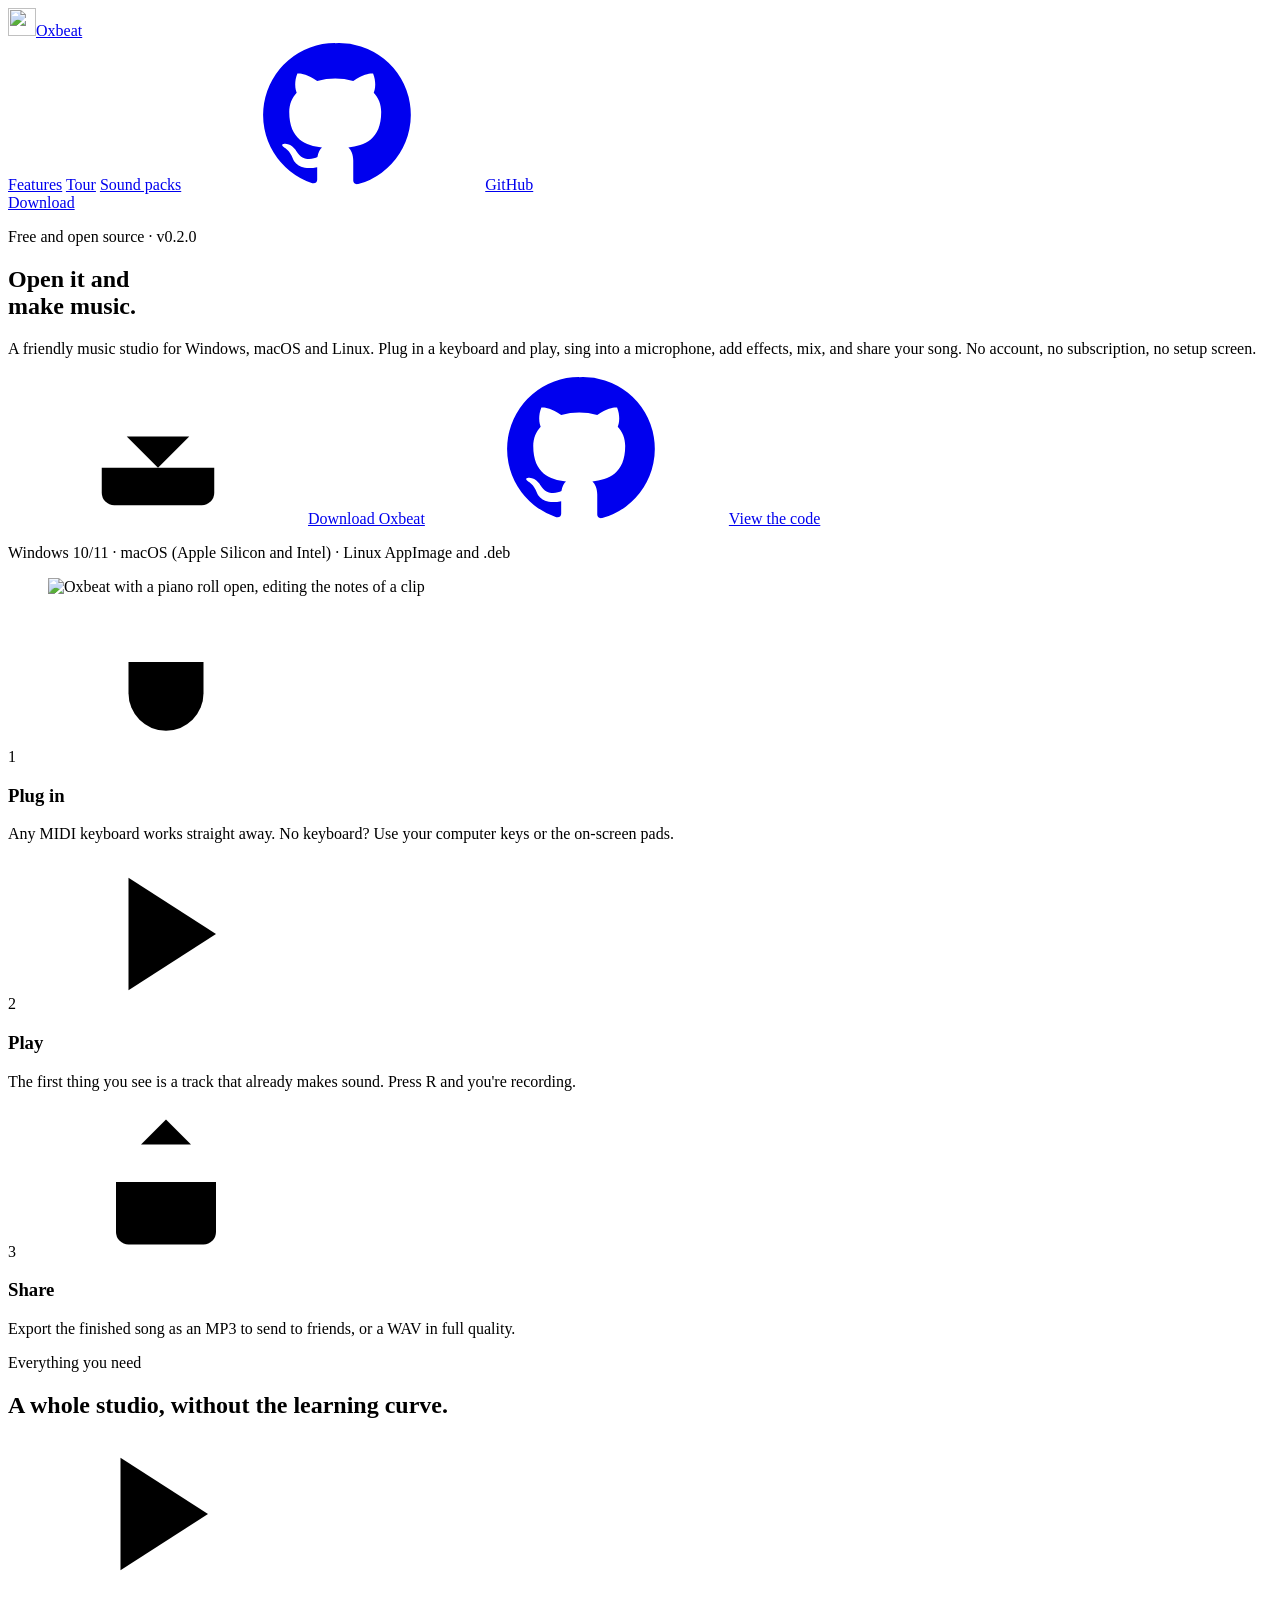
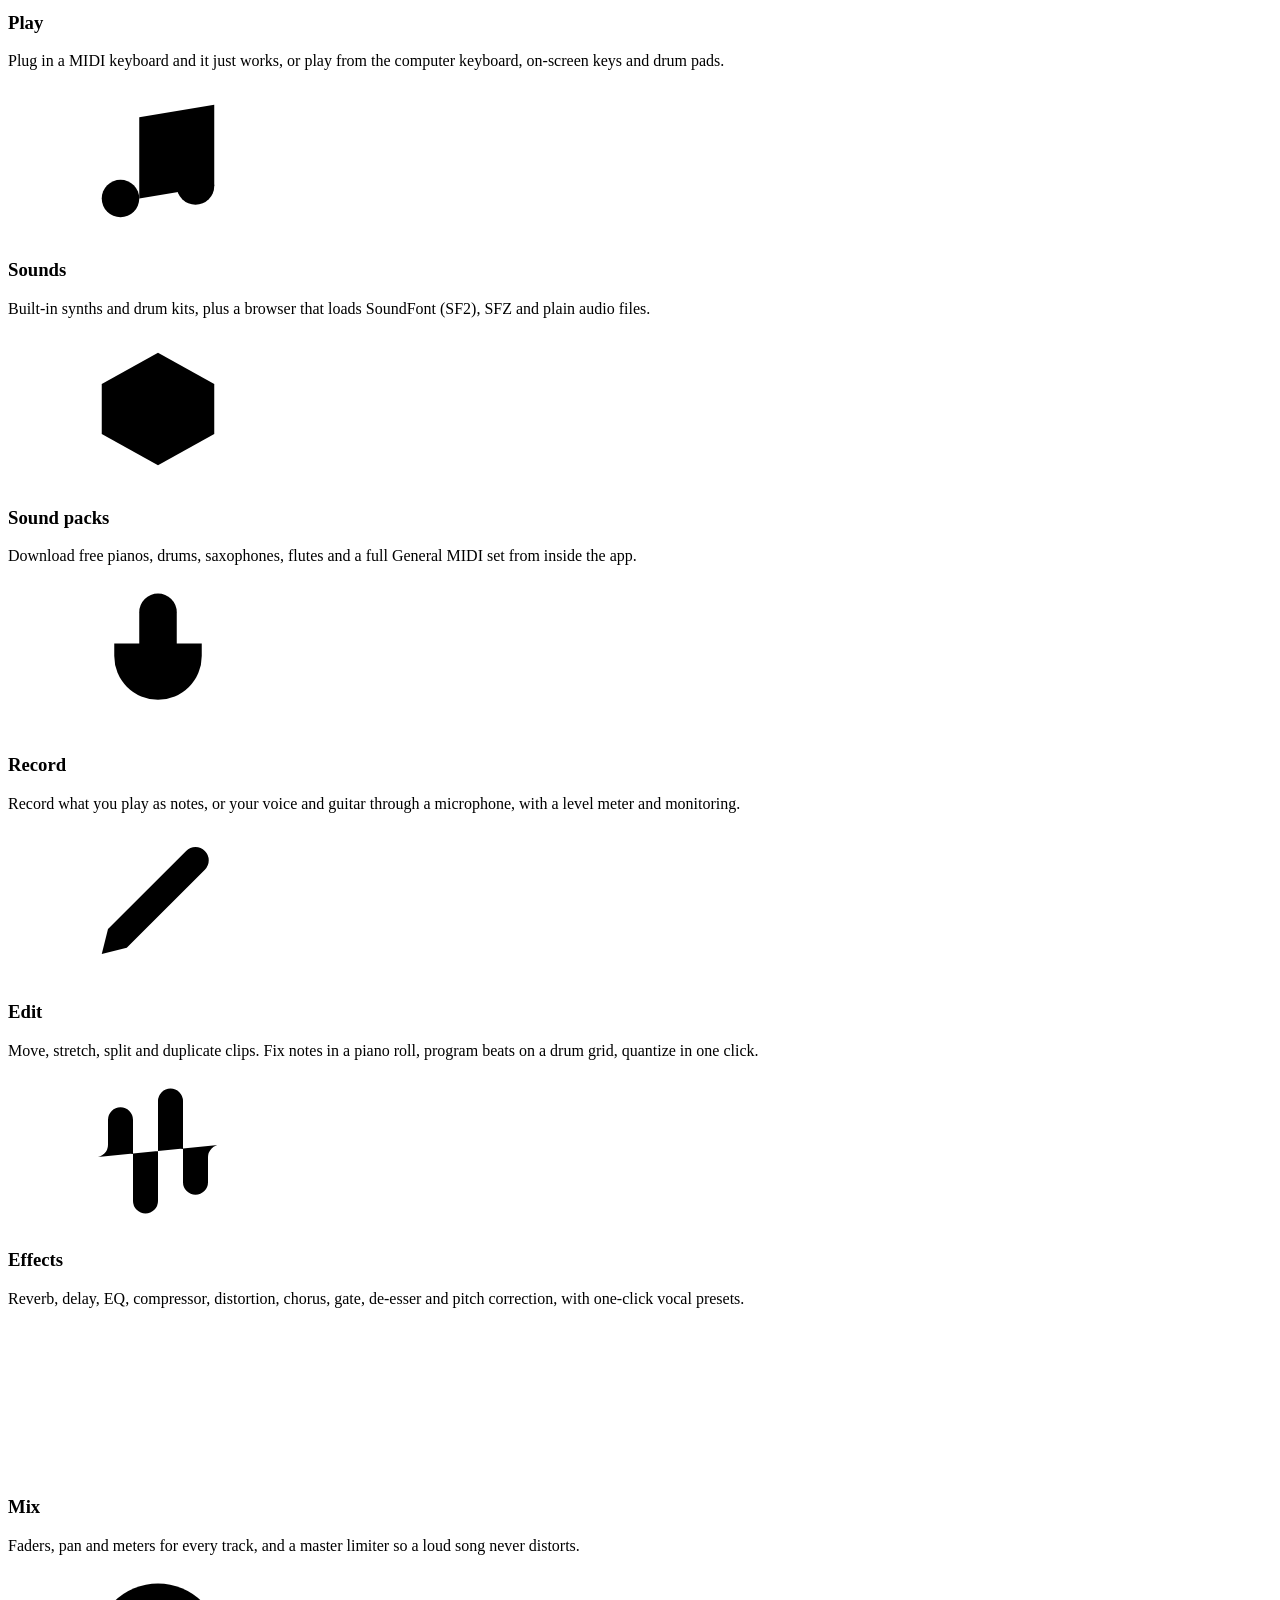
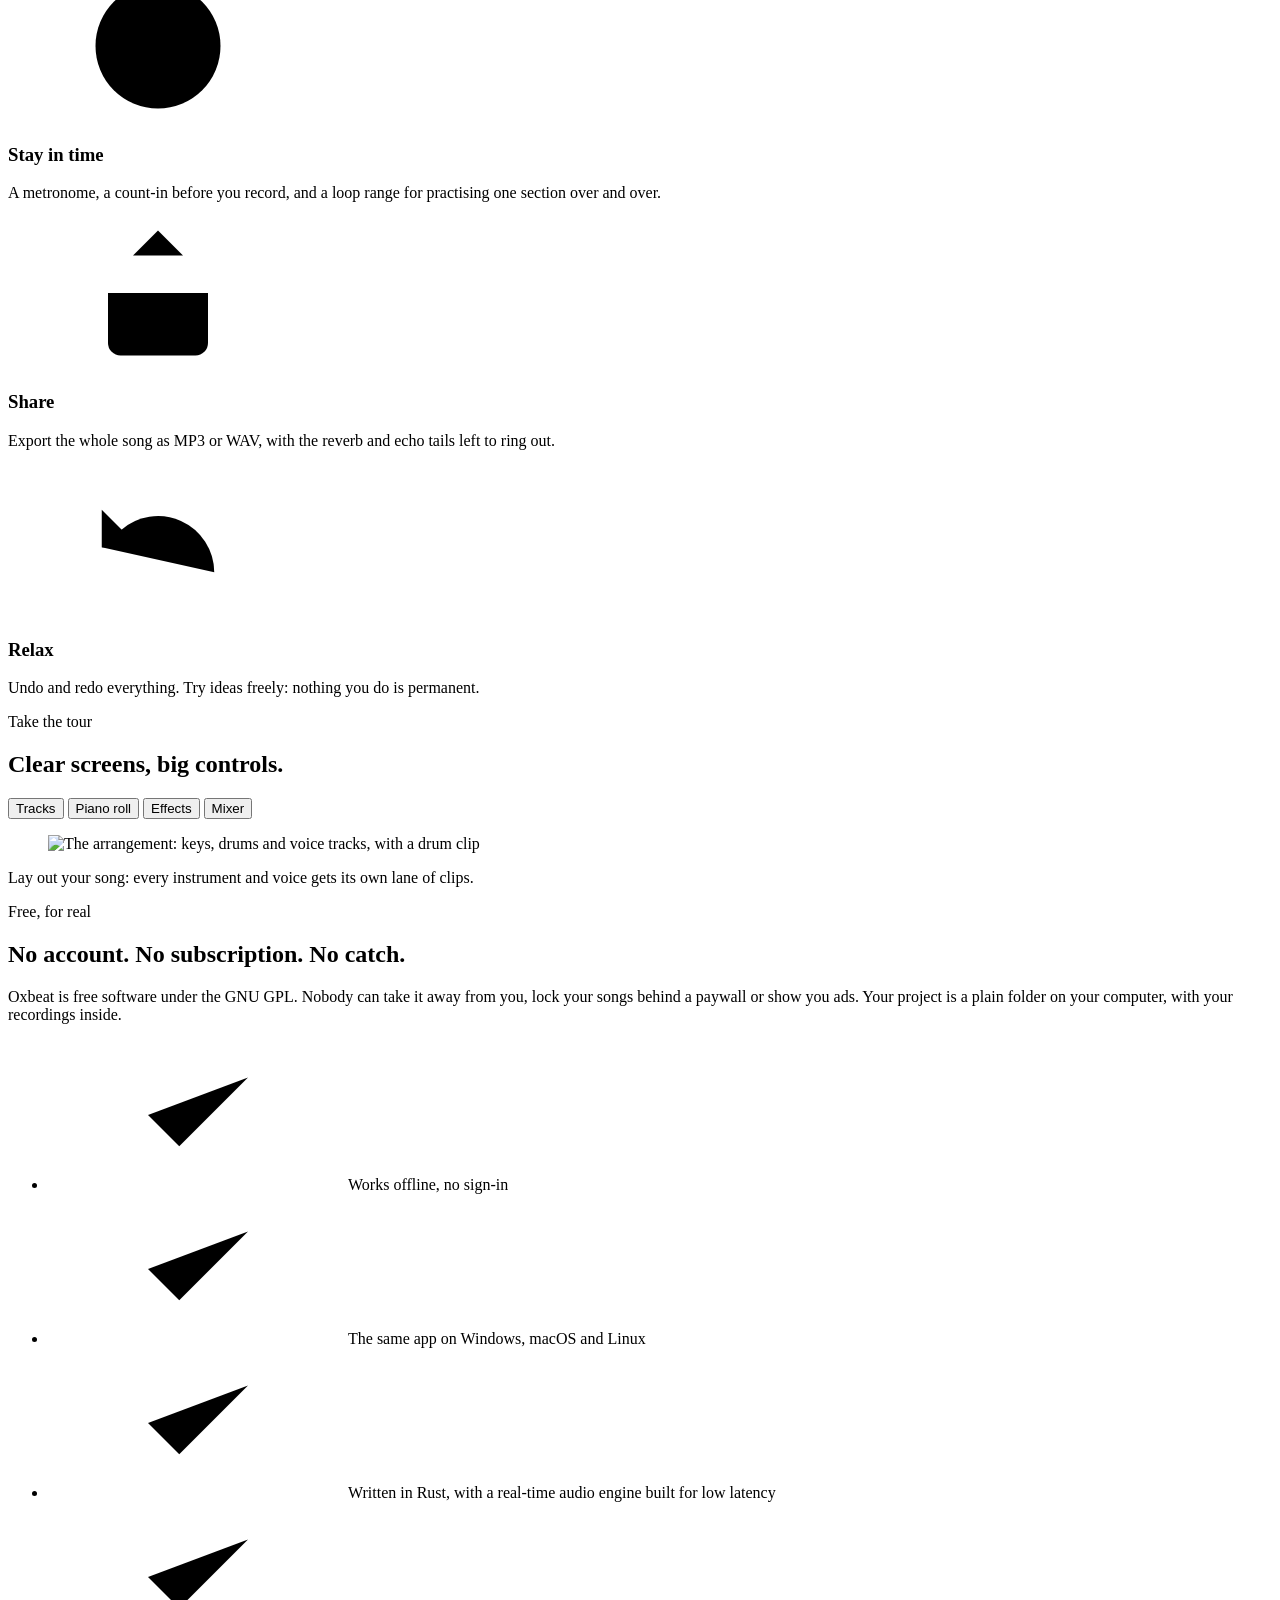
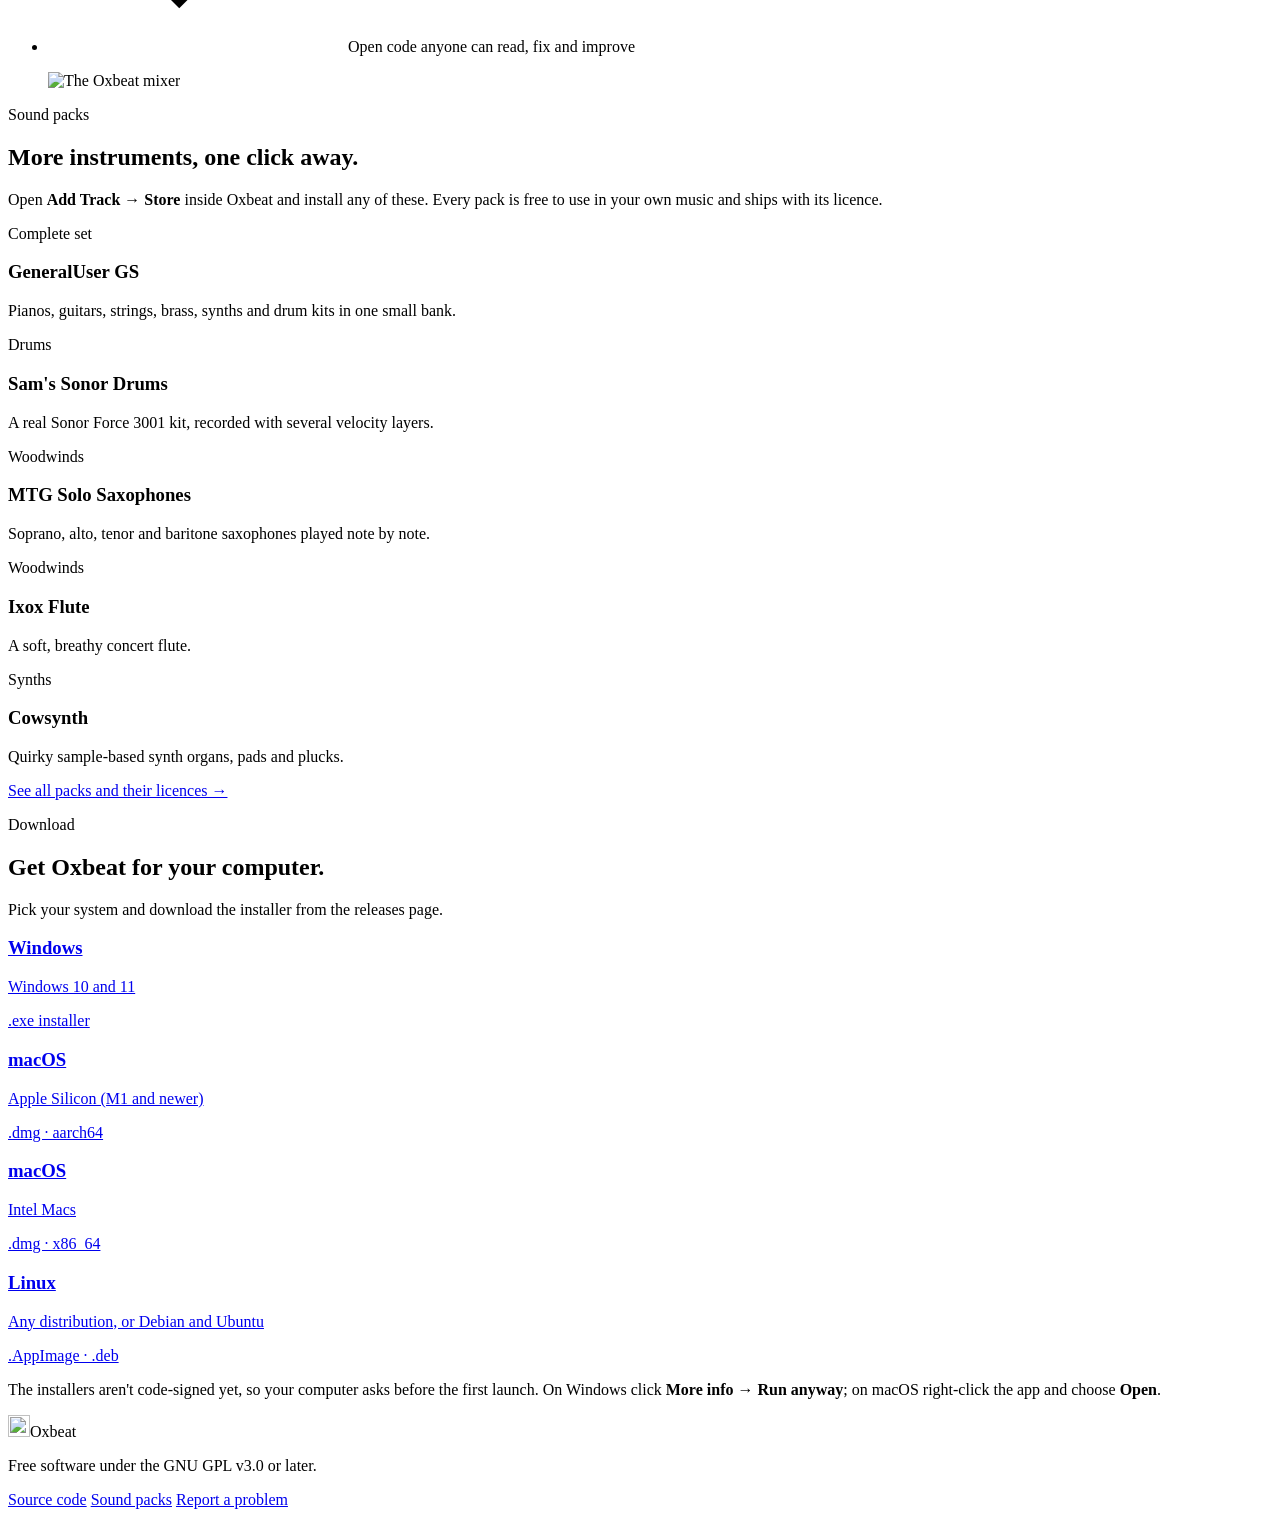
==== site/public/index.html @ 3b996d20 "feat: website for oxbeat.it A static site in site/ served by a Cloudflare Worker, with the features," ====
<!doctype html>
<html lang="en">
<head>
<meta charset="utf-8">
<meta name="viewport" content="width=device-width, initial-scale=1">
<title>Oxbeat — open it and make music</title>
<meta name="description" content="Oxbeat is a free, open-source music studio for Windows, macOS and Linux. Plug in a keyboard and play, record your voice, add effects, mix and export your song. No account, no subscription.">
<link rel="canonical" href="https://oxbeat.it/">
<link rel="icon" type="image/png" href="/img/icon.png">
<meta name="theme-color" content="#131417">
<meta property="og:type" content="website">
<meta property="og:url" content="https://oxbeat.it/">
<meta property="og:title" content="Oxbeat — open it and make music">
<meta property="og:description" content="A free, friendly music studio for Windows, macOS and Linux. No account, no subscription.">
<meta property="og:image" content="https://oxbeat.it/img/editor.png">
<meta name="twitter:card" content="summary_large_image">
<link rel="preload" href="/fonts/Inter-Regular.ttf" as="font" type="font/ttf" crossorigin>
<link rel="stylesheet" href="/style.css">
</head>
<body>

<svg width="0" height="0" style="position:absolute" aria-hidden="true">
  <defs>
    <symbol id="i-download" viewBox="0 0 24 24"><path d="M21 15v4a2 2 0 0 1-2 2H5a2 2 0 0 1-2-2v-4"/><path d="m7 10 5 5 5-5"/><path d="M12 15V3"/></symbol>
    <symbol id="i-play" viewBox="0 0 24 24"><path d="M6 3l14 9-14 9z"/></symbol>
    <symbol id="i-music" viewBox="0 0 24 24"><path d="M9 18V5l12-2v13"/><circle cx="6" cy="18" r="3"/><circle cx="18" cy="16" r="3"/></symbol>
    <symbol id="i-box" viewBox="0 0 24 24"><path d="M21 8 12 3 3 8l9 5 9-5z"/><path d="M3 8v8l9 5 9-5V8"/><path d="M12 13v8"/></symbol>
    <symbol id="i-mic" viewBox="0 0 24 24"><rect x="9" y="2" width="6" height="12" rx="3"/><path d="M19 10v2a7 7 0 0 1-14 0v-2"/><path d="M12 19v3"/></symbol>
    <symbol id="i-pen" viewBox="0 0 24 24"><path d="M12 20h9"/><path d="M16.5 3.5a2.12 2.12 0 0 1 3 3L7 19l-4 1 1-4z"/></symbol>
    <symbol id="i-wave" viewBox="0 0 24 24"><path d="M2 13a2 2 0 0 0 2-2V7a2 2 0 0 1 4 0v13a2 2 0 0 0 4 0V4a2 2 0 0 1 4 0v13a2 2 0 0 0 4 0v-4a2 2 0 0 1 2-2"/></symbol>
    <symbol id="i-sliders" viewBox="0 0 24 24"><path d="M4 21v-7M4 10V3M12 21v-9M12 8V3M20 21v-5M20 12V3M1 14h6M9 8h6M17 16h6"/></symbol>
    <symbol id="i-clock" viewBox="0 0 24 24"><circle cx="12" cy="12" r="10"/><path d="M12 6v6l4 2"/></symbol>
    <symbol id="i-share" viewBox="0 0 24 24"><path d="M4 12v8a2 2 0 0 0 2 2h12a2 2 0 0 0 2-2v-8"/><path d="m16 6-4-4-4 4"/><path d="M12 2v13"/></symbol>
    <symbol id="i-undo" viewBox="0 0 24 24"><path d="M3 7v6h6"/><path d="M21 17a9 9 0 0 0-15-6.7L3 13"/></symbol>
    <symbol id="i-plug" viewBox="0 0 24 24"><path d="M12 22v-5"/><path d="M9 8V2M15 8V2"/><path d="M18 8v5a6 6 0 0 1-12 0V8z"/></symbol>
    <symbol id="i-check" viewBox="0 0 24 24"><path d="M20 6 9 17l-5-5"/></symbol>
    <symbol id="i-github" viewBox="0 0 24 24"><path stroke="none" fill="currentColor" d="M12 .5a11.5 11.5 0 0 0-3.64 22.41c.58.1.79-.25.79-.56v-2c-3.2.7-3.88-1.37-3.88-1.37-.52-1.33-1.28-1.69-1.28-1.69-1.05-.71.08-.7.08-.7 1.15.08 1.76 1.19 1.76 1.19 1.03 1.76 2.7 1.25 3.36.96.1-.75.4-1.25.73-1.54-2.55-.29-5.24-1.28-5.24-5.68 0-1.26.45-2.28 1.19-3.09-.12-.29-.52-1.46.11-3.05 0 0 .97-.31 3.17 1.18a11 11 0 0 1 5.77 0c2.2-1.49 3.17-1.18 3.17-1.18.63 1.59.23 2.76.11 3.05.74.81 1.19 1.83 1.19 3.09 0 4.41-2.69 5.38-5.25 5.67.41.36.78 1.06.78 2.14v3.17c0 .31.21.67.8.56A11.5 11.5 0 0 0 12 .5z"/></symbol>
  </defs>
</svg>

<header class="nav">
  <div class="wrap nav-inner">
    <a class="brand" href="#top" aria-label="Oxbeat home"><img src="/img/icon.png" alt="" width="28" height="28"><span>Oxbeat</span></a>
    <nav class="nav-links" aria-label="Sections">
      <a href="#features">Features</a>
      <a href="#screens">Tour</a>
      <a href="#packs">Sound packs</a>
      <a href="https://github.com/matthias-peterlini/Oxbeat"><svg class="ic"><use href="#i-github"/></svg><span class="hide-sm">GitHub</span></a>
    </nav>
    <a class="btn btn-small" href="#download">Download</a>
  </div>
</header>

<main id="top">

  <section class="hero">
    <div class="wrap hero-inner">
      <p class="pill"><span class="dot"></span>Free and open source · v0.2.0</p>
      <h1>Open it and<br><span class="grad">make music.</span></h1>
      <p class="lead">A friendly music studio for Windows, macOS and Linux. Plug in a keyboard and play, sing into a microphone, add effects, mix, and share your song. No account, no subscription, no setup screen.</p>
      <div class="cta">
        <a class="btn" id="hero-download" href="#download"><svg class="ic"><use href="#i-download"/></svg><span>Download Oxbeat</span></a>
        <a class="btn btn-ghost" href="https://github.com/matthias-peterlini/Oxbeat"><svg class="ic"><use href="#i-github"/></svg>View the code</a>
      </div>
      <p class="fine">Windows 10/11 · macOS (Apple Silicon and Intel) · Linux AppImage and .deb</p>
    </div>
    <div class="wrap hero-shot">
      <div class="eq" aria-hidden="true"></div>
      <figure class="window shot-hero">
        <div class="window-bar"><i></i><i></i><i></i></div>
        <img src="/img/editor.png" width="1200" height="760" alt="Oxbeat with a piano roll open, editing the notes of a clip">
      </figure>
    </div>
  </section>

  <section class="steps wrap" aria-label="How it works">
    <div class="step"><span class="step-n">1</span><svg class="ic"><use href="#i-plug"/></svg><div><h3>Plug in</h3><p>Any MIDI keyboard works straight away. No keyboard? Use your computer keys or the on-screen pads.</p></div></div>
    <div class="step"><span class="step-n">2</span><svg class="ic"><use href="#i-play"/></svg><div><h3>Play</h3><p>The first thing you see is a track that already makes sound. Press R and you're recording.</p></div></div>
    <div class="step"><span class="step-n">3</span><svg class="ic"><use href="#i-share"/></svg><div><h3>Share</h3><p>Export the finished song as an MP3 to send to friends, or a WAV in full quality.</p></div></div>
  </section>

  <section id="features" class="section wrap">
    <div class="section-head">
      <p class="kicker">Everything you need</p>
      <h2>A whole studio, without the learning curve.</h2>
    </div>
    <div class="grid">
      <article class="card" style="--c:#5b8cff"><svg class="ic"><use href="#i-play"/></svg><h3>Play</h3><p>Plug in a MIDI keyboard and it just works, or play from the computer keyboard, on-screen keys and drum pads.</p></article>
      <article class="card" style="--c:#34c38f"><svg class="ic"><use href="#i-music"/></svg><h3>Sounds</h3><p>Built-in synths and drum kits, plus a browser that loads SoundFont (SF2), SFZ and plain audio files.</p></article>
      <article class="card" style="--c:#f59e0b"><svg class="ic"><use href="#i-box"/></svg><h3>Sound packs</h3><p>Download free pianos, drums, saxophones, flutes and a full General MIDI set from inside the app.</p></article>
      <article class="card" style="--c:#ef4444"><svg class="ic"><use href="#i-mic"/></svg><h3>Record</h3><p>Record what you play as notes, or your voice and guitar through a microphone, with a level meter and monitoring.</p></article>
      <article class="card" style="--c:#a78bfa"><svg class="ic"><use href="#i-pen"/></svg><h3>Edit</h3><p>Move, stretch, split and duplicate clips. Fix notes in a piano roll, program beats on a drum grid, quantize in one click.</p></article>
      <article class="card" style="--c:#f472b6"><svg class="ic"><use href="#i-wave"/></svg><h3>Effects</h3><p>Reverb, delay, EQ, compressor, distortion, chorus, gate, de-esser and pitch correction, with one-click vocal presets.</p></article>
      <article class="card" style="--c:#22d3ee"><svg class="ic"><use href="#i-sliders"/></svg><h3>Mix</h3><p>Faders, pan and meters for every track, and a master limiter so a loud song never distorts.</p></article>
      <article class="card" style="--c:#5b8cff"><svg class="ic"><use href="#i-clock"/></svg><h3>Stay in time</h3><p>A metronome, a count-in before you record, and a loop range for practising one section over and over.</p></article>
      <article class="card" style="--c:#34c38f"><svg class="ic"><use href="#i-share"/></svg><h3>Share</h3><p>Export the whole song as MP3 or WAV, with the reverb and echo tails left to ring out.</p></article>
      <article class="card" style="--c:#f59e0b"><svg class="ic"><use href="#i-undo"/></svg><h3>Relax</h3><p>Undo and redo everything. Try ideas freely: nothing you do is permanent.</p></article>
    </div>
  </section>

  <section id="screens" class="section wrap">
    <div class="section-head">
      <p class="kicker">Take the tour</p>
      <h2>Clear screens, big controls.</h2>
    </div>
    <div class="tabs" role="tablist" aria-label="Screens">
      <button role="tab" aria-selected="true" aria-controls="shot" data-img="beats" data-alt="The arrangement: keys, drums and voice tracks, with a drum clip">Tracks</button>
      <button role="tab" aria-selected="false" aria-controls="shot" data-img="editor" data-alt="The piano roll, with notes drawn on a grid">Piano roll</button>
      <button role="tab" aria-selected="false" aria-controls="shot" data-img="effects" data-alt="A chain of effects with large knobs">Effects</button>
      <button role="tab" aria-selected="false" aria-controls="shot" data-img="mixer" data-alt="The mixer with a fader and meter for every track">Mixer</button>
    </div>
    <figure class="window" id="shot" role="tabpanel">
      <div class="window-bar"><i></i><i></i><i></i></div>
      <img id="shot-img" src="/img/beats.png" width="1200" height="760" alt="The arrangement: keys, drums and voice tracks, with a drum clip" loading="lazy">
    </figure>
    <p class="caption" id="shot-caption">Lay out your song: every instrument and voice gets its own lane of clips.</p>
  </section>

  <section class="section wrap free">
    <div class="free-text">
      <p class="kicker">Free, for real</p>
      <h2>No account. No subscription. No catch.</h2>
      <p>Oxbeat is free software under the GNU GPL. Nobody can take it away from you, lock your songs behind a paywall or show you ads. Your project is a plain folder on your computer, with your recordings inside.</p>
      <ul class="checks">
        <li><svg class="ic"><use href="#i-check"/></svg>Works offline, no sign-in</li>
        <li><svg class="ic"><use href="#i-check"/></svg>The same app on Windows, macOS and Linux</li>
        <li><svg class="ic"><use href="#i-check"/></svg>Written in Rust, with a real-time audio engine built for low latency</li>
        <li><svg class="ic"><use href="#i-check"/></svg>Open code anyone can read, fix and improve</li>
      </ul>
    </div>
    <figure class="window free-shot">
      <div class="window-bar"><i></i><i></i><i></i></div>
      <img src="/img/mixer.png" width="1200" height="760" alt="The Oxbeat mixer" loading="lazy">
    </figure>
  </section>

  <section id="packs" class="section wrap">
    <div class="section-head">
      <p class="kicker">Sound packs</p>
      <h2>More instruments, one click away.</h2>
      <p class="sub">Open <strong>Add Track → Store</strong> inside Oxbeat and install any of these. Every pack is free to use in your own music and ships with its licence.</p>
    </div>
    <div class="packs">
      <div class="pack" style="--c:#5b8cff"><span class="pack-tag">Complete set</span><h3>GeneralUser GS</h3><p>Pianos, guitars, strings, brass, synths and drum kits in one small bank.</p></div>
      <div class="pack" style="--c:#f59e0b"><span class="pack-tag">Drums</span><h3>Sam's Sonor Drums</h3><p>A real Sonor Force 3001 kit, recorded with several velocity layers.</p></div>
      <div class="pack" style="--c:#f472b6"><span class="pack-tag">Woodwinds</span><h3>MTG Solo Saxophones</h3><p>Soprano, alto, tenor and baritone saxophones played note by note.</p></div>
      <div class="pack" style="--c:#34c38f"><span class="pack-tag">Woodwinds</span><h3>Ixox Flute</h3><p>A soft, breathy concert flute.</p></div>
      <div class="pack" style="--c:#a78bfa"><span class="pack-tag">Synths</span><h3>Cowsynth</h3><p>Quirky sample-based synth organs, pads and plucks.</p></div>
    </div>
    <p class="more"><a href="https://github.com/matthias-peterlini/Oxbeat-beats">See all packs and their licences →</a></p>
  </section>

  <section id="download" class="section wrap download">
    <div class="section-head center">
      <p class="kicker">Download</p>
      <h2>Get Oxbeat for your computer.</h2>
      <p class="sub">Pick your system and download the installer from the releases page.</p>
    </div>
    <div class="platforms">
      <a class="platform" data-os="windows" href="https://github.com/matthias-peterlini/Oxbeat/releases"><h3>Windows</h3><p>Windows 10 and 11</p><span>.exe installer</span></a>
      <a class="platform" data-os="mac" href="https://github.com/matthias-peterlini/Oxbeat/releases"><h3>macOS</h3><p>Apple Silicon (M1 and newer)</p><span>.dmg · aarch64</span></a>
      <a class="platform" data-os="mac-intel" href="https://github.com/matthias-peterlini/Oxbeat/releases"><h3>macOS</h3><p>Intel Macs</p><span>.dmg · x86_64</span></a>
      <a class="platform" data-os="linux" href="https://github.com/matthias-peterlini/Oxbeat/releases"><h3>Linux</h3><p>Any distribution, or Debian and Ubuntu</p><span>.AppImage · .deb</span></a>
    </div>
    <p class="note">The installers aren't code-signed yet, so your computer asks before the first launch. On Windows click <strong>More info → Run anyway</strong>; on macOS right-click the app and choose <strong>Open</strong>.</p>
  </section>

</main>

<footer class="footer">
  <div class="wrap footer-inner">
    <div class="brand"><img src="/img/icon.png" alt="" width="22" height="22"><span>Oxbeat</span></div>
    <p>Free software under the GNU GPL v3.0 or later.</p>
    <nav aria-label="Links">
      <a href="https://github.com/matthias-peterlini/Oxbeat">Source code</a>
      <a href="https://github.com/matthias-peterlini/Oxbeat-beats">Sound packs</a>
      <a href="https://github.com/matthias-peterlini/Oxbeat/issues">Report a problem</a>
    </nav>
  </div>
</footer>

<script src="/site.js" defer></script>
</body>
</html>
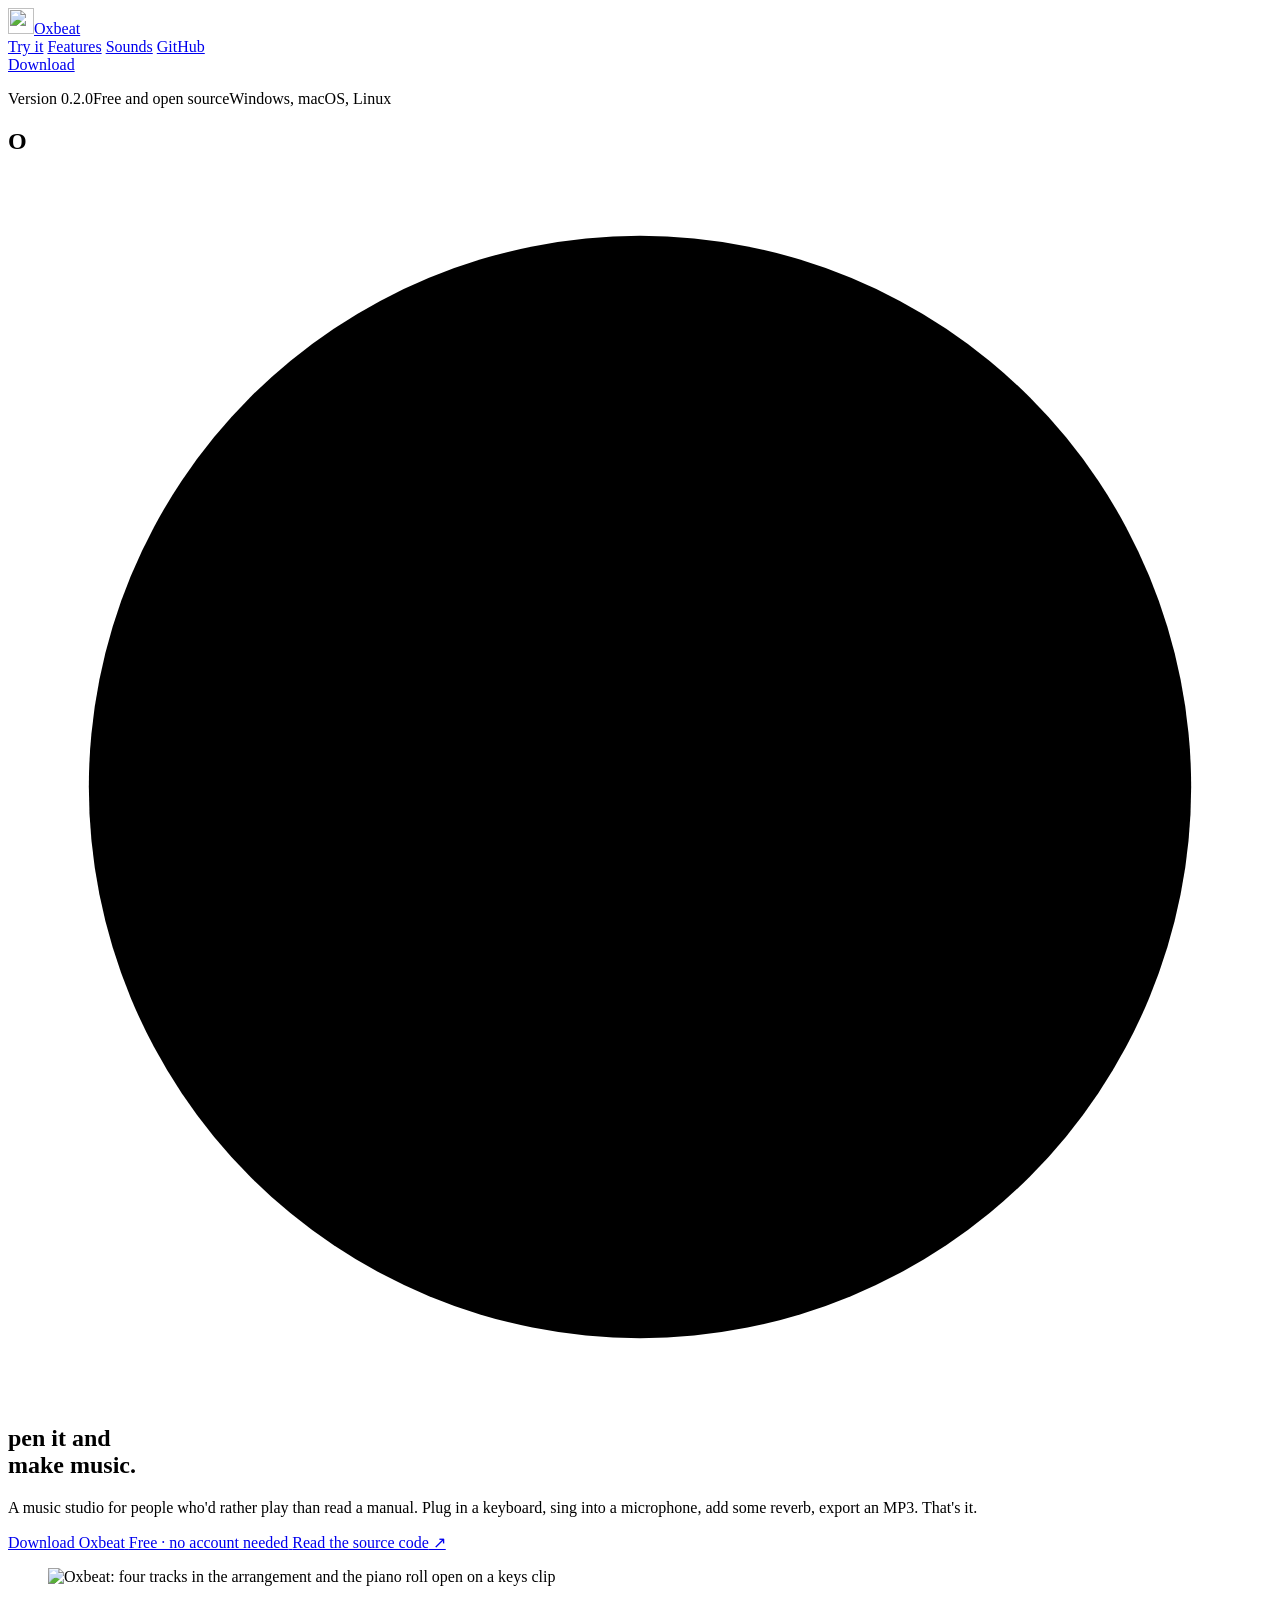
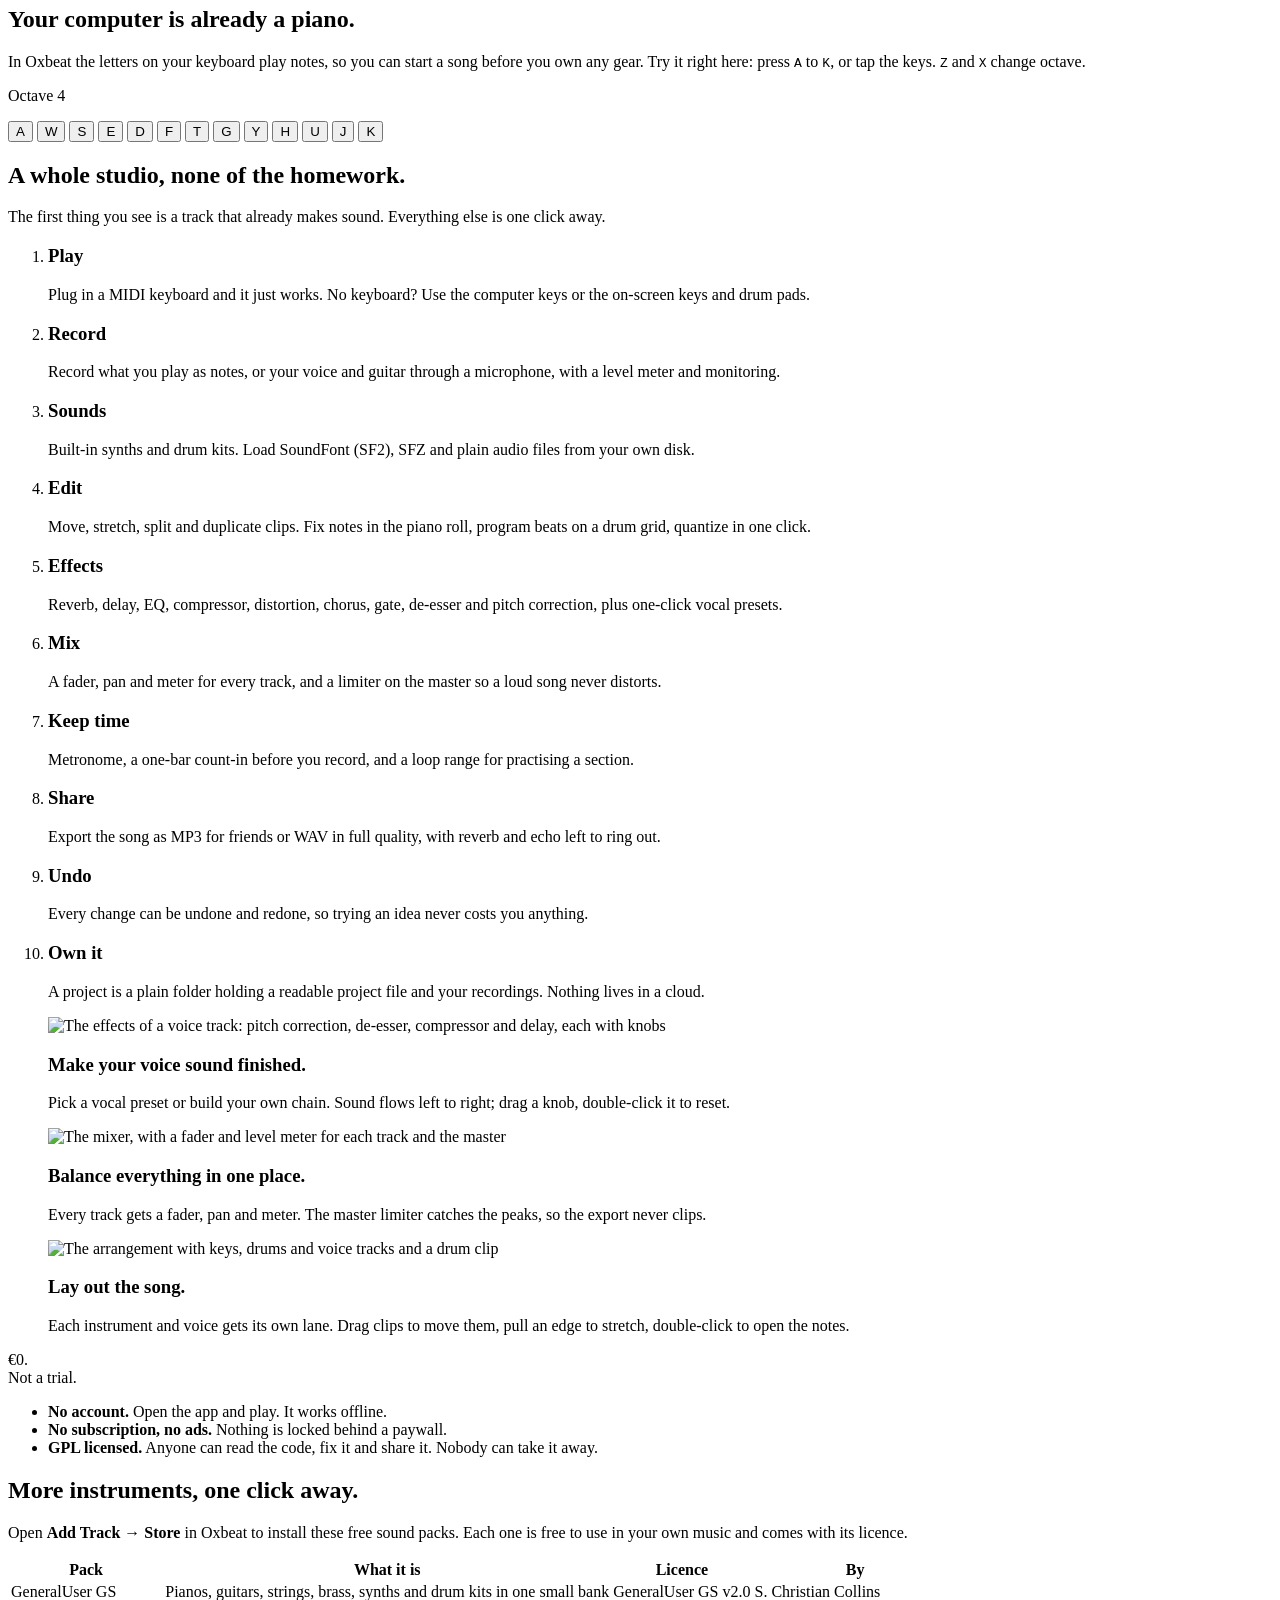
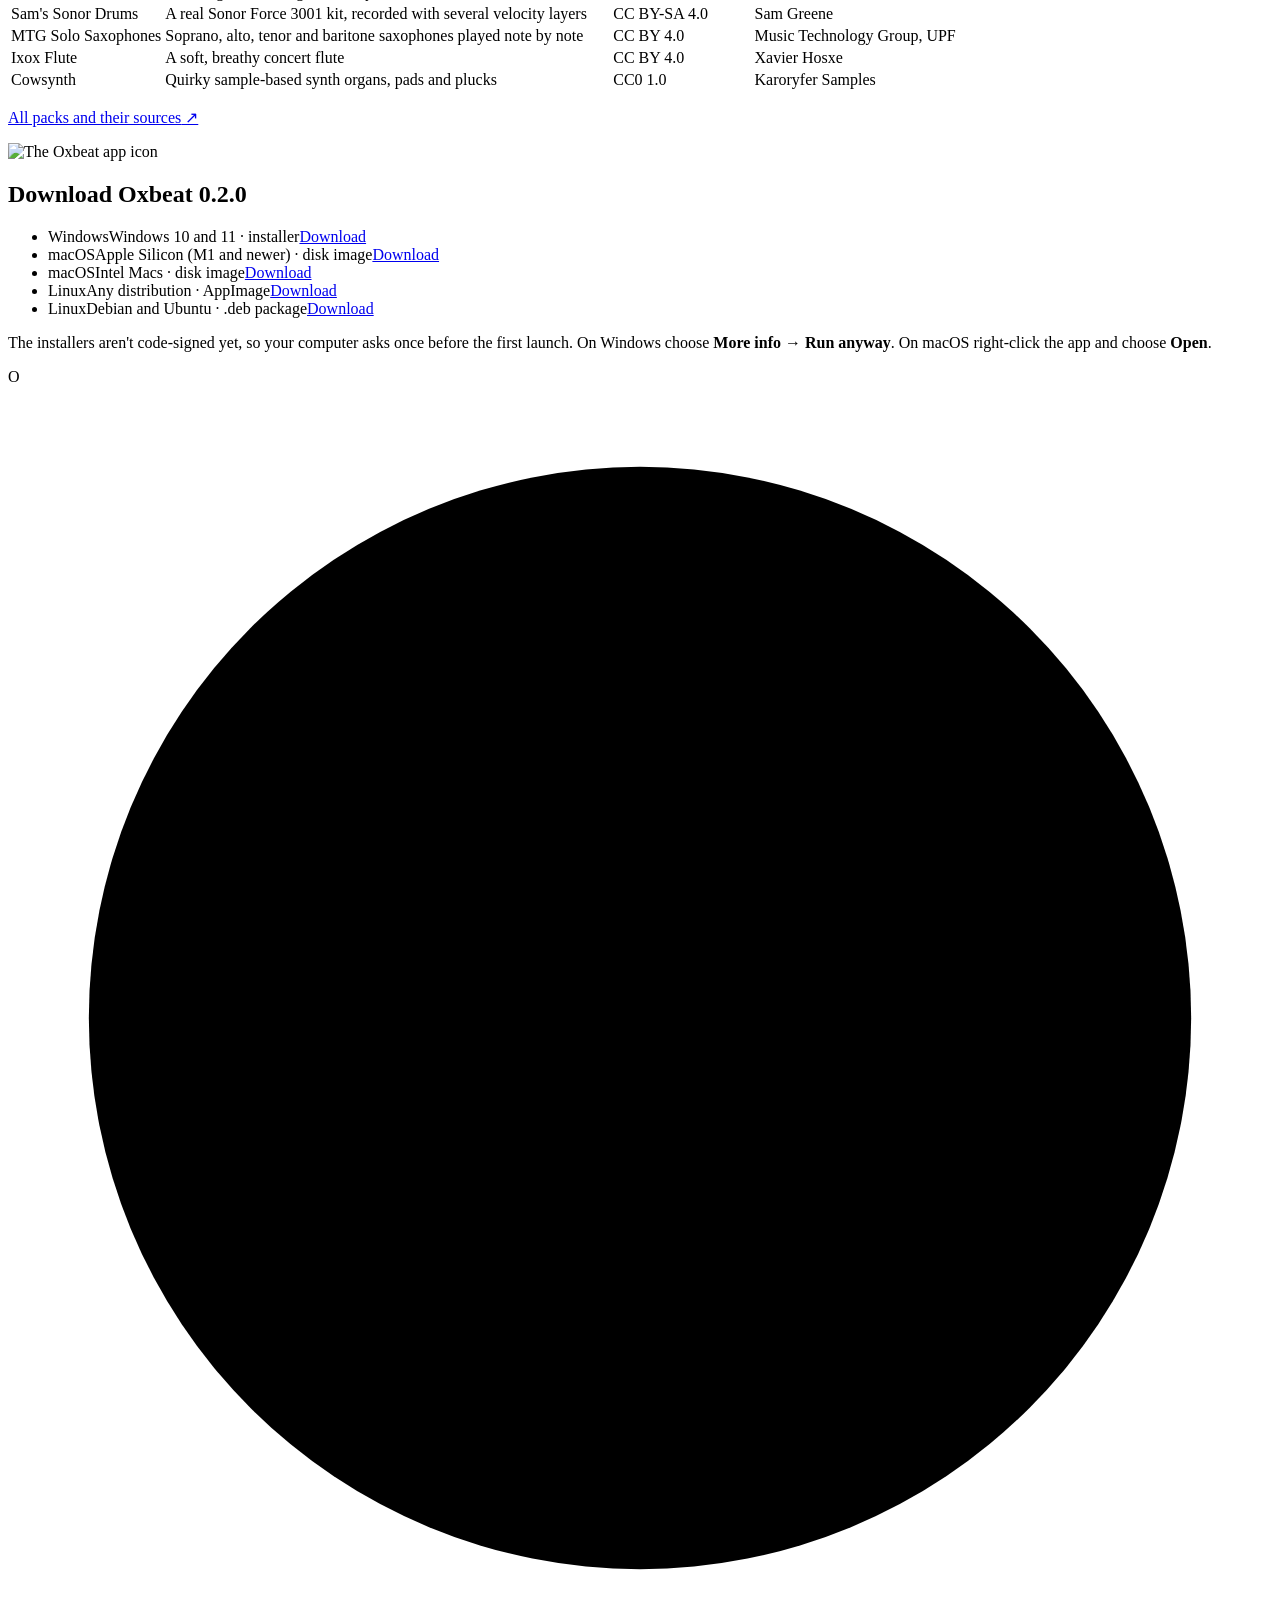
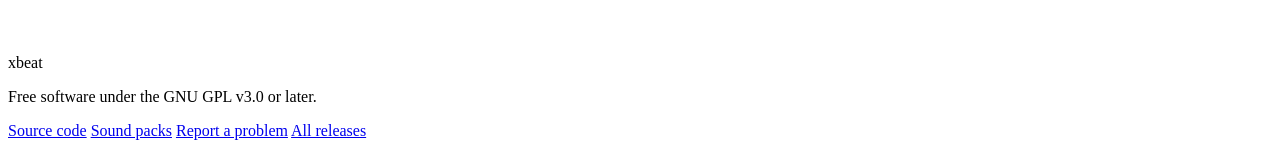
==== commit 73d69252: "feat: redesign the website around the app icon Paper and ink with the icon's blue and green, the ico" ====
--- a/site/public/index.html
+++ b/site/public/index.html
@@ -7,174 +7,166 @@
 <meta name="description" content="Oxbeat is a free, open-source music studio for Windows, macOS and Linux. Plug in a keyboard and play, record your voice, add effects, mix and export your song. No account, no subscription.">
 <link rel="canonical" href="https://oxbeat.it/">
 <link rel="icon" type="image/png" href="/img/icon.png">
-<meta name="theme-color" content="#131417">
+<meta name="theme-color" content="#f1efe9">
 <meta property="og:type" content="website">
 <meta property="og:url" content="https://oxbeat.it/">
 <meta property="og:title" content="Oxbeat — open it and make music">
-<meta property="og:description" content="A free, friendly music studio for Windows, macOS and Linux. No account, no subscription.">
+<meta property="og:description" content="A free music studio for Windows, macOS and Linux. No account, no subscription.">
 <meta property="og:image" content="https://oxbeat.it/img/editor.png">
 <meta name="twitter:card" content="summary_large_image">
-<link rel="preload" href="/fonts/Inter-Regular.ttf" as="font" type="font/ttf" crossorigin>
+<link rel="preload" href="/fonts/SchibstedGrotesk.woff2" as="font" type="font/woff2" crossorigin>
 <link rel="stylesheet" href="/style.css">
 </head>
 <body>
 
-<svg width="0" height="0" style="position:absolute" aria-hidden="true">
-  <defs>
-    <symbol id="i-download" viewBox="0 0 24 24"><path d="M21 15v4a2 2 0 0 1-2 2H5a2 2 0 0 1-2-2v-4"/><path d="m7 10 5 5 5-5"/><path d="M12 15V3"/></symbol>
-    <symbol id="i-play" viewBox="0 0 24 24"><path d="M6 3l14 9-14 9z"/></symbol>
-    <symbol id="i-music" viewBox="0 0 24 24"><path d="M9 18V5l12-2v13"/><circle cx="6" cy="18" r="3"/><circle cx="18" cy="16" r="3"/></symbol>
-    <symbol id="i-box" viewBox="0 0 24 24"><path d="M21 8 12 3 3 8l9 5 9-5z"/><path d="M3 8v8l9 5 9-5V8"/><path d="M12 13v8"/></symbol>
-    <symbol id="i-mic" viewBox="0 0 24 24"><rect x="9" y="2" width="6" height="12" rx="3"/><path d="M19 10v2a7 7 0 0 1-14 0v-2"/><path d="M12 19v3"/></symbol>
-    <symbol id="i-pen" viewBox="0 0 24 24"><path d="M12 20h9"/><path d="M16.5 3.5a2.12 2.12 0 0 1 3 3L7 19l-4 1 1-4z"/></symbol>
-    <symbol id="i-wave" viewBox="0 0 24 24"><path d="M2 13a2 2 0 0 0 2-2V7a2 2 0 0 1 4 0v13a2 2 0 0 0 4 0V4a2 2 0 0 1 4 0v13a2 2 0 0 0 4 0v-4a2 2 0 0 1 2-2"/></symbol>
-    <symbol id="i-sliders" viewBox="0 0 24 24"><path d="M4 21v-7M4 10V3M12 21v-9M12 8V3M20 21v-5M20 12V3M1 14h6M9 8h6M17 16h6"/></symbol>
-    <symbol id="i-clock" viewBox="0 0 24 24"><circle cx="12" cy="12" r="10"/><path d="M12 6v6l4 2"/></symbol>
-    <symbol id="i-share" viewBox="0 0 24 24"><path d="M4 12v8a2 2 0 0 0 2 2h12a2 2 0 0 0 2-2v-8"/><path d="m16 6-4-4-4 4"/><path d="M12 2v13"/></symbol>
-    <symbol id="i-undo" viewBox="0 0 24 24"><path d="M3 7v6h6"/><path d="M21 17a9 9 0 0 0-15-6.7L3 13"/></symbol>
-    <symbol id="i-plug" viewBox="0 0 24 24"><path d="M12 22v-5"/><path d="M9 8V2M15 8V2"/><path d="M18 8v5a6 6 0 0 1-12 0V8z"/></symbol>
-    <symbol id="i-check" viewBox="0 0 24 24"><path d="M20 6 9 17l-5-5"/></symbol>
-    <symbol id="i-github" viewBox="0 0 24 24"><path stroke="none" fill="currentColor" d="M12 .5a11.5 11.5 0 0 0-3.64 22.41c.58.1.79-.25.79-.56v-2c-3.2.7-3.88-1.37-3.88-1.37-.52-1.33-1.28-1.69-1.28-1.69-1.05-.71.08-.7.08-.7 1.15.08 1.76 1.19 1.76 1.19 1.03 1.76 2.7 1.25 3.36.96.1-.75.4-1.25.73-1.54-2.55-.29-5.24-1.28-5.24-5.68 0-1.26.45-2.28 1.19-3.09-.12-.29-.52-1.46.11-3.05 0 0 .97-.31 3.17 1.18a11 11 0 0 1 5.77 0c2.2-1.49 3.17-1.18 3.17-1.18.63 1.59.23 2.76.11 3.05.74.81 1.19 1.83 1.19 3.09 0 4.41-2.69 5.38-5.25 5.67.41.36.78 1.06.78 2.14v3.17c0 .31.21.67.8.56A11.5 11.5 0 0 0 12 .5z"/></symbol>
-  </defs>
-</svg>
-
-<header class="nav">
-  <div class="wrap nav-inner">
-    <a class="brand" href="#top" aria-label="Oxbeat home"><img src="/img/icon.png" alt="" width="28" height="28"><span>Oxbeat</span></a>
-    <nav class="nav-links" aria-label="Sections">
-      <a href="#features">Features</a>
-      <a href="#screens">Tour</a>
-      <a href="#packs">Sound packs</a>
-      <a href="https://github.com/matthias-peterlini/Oxbeat"><svg class="ic"><use href="#i-github"/></svg><span class="hide-sm">GitHub</span></a>
+<header class="top">
+  <div class="wrap top-row">
+    <a class="mark" href="/" aria-label="Oxbeat home"><img src="/img/icon.png" alt="" width="26" height="26">Oxbeat</a>
+    <nav class="top-nav" aria-label="Sections">
+      <a href="#play">Try it</a>
+      <a href="#inside">Features</a>
+      <a href="#packs">Sounds</a>
+      <a href="https://github.com/matthias-peterlini/Oxbeat">GitHub</a>
     </nav>
-    <a class="btn btn-small" href="#download">Download</a>
+    <a class="top-cta" href="#download">Download</a>
   </div>
 </header>
 
-<main id="top">
+<main>
 
-  <section class="hero">
-    <div class="wrap hero-inner">
-      <p class="pill"><span class="dot"></span>Free and open source · v0.2.0</p>
-      <h1>Open it and<br><span class="grad">make music.</span></h1>
-      <p class="lead">A friendly music studio for Windows, macOS and Linux. Plug in a keyboard and play, sing into a microphone, add effects, mix, and share your song. No account, no subscription, no setup screen.</p>
-      <div class="cta">
-        <a class="btn" id="hero-download" href="#download"><svg class="ic"><use href="#i-download"/></svg><span>Download Oxbeat</span></a>
-        <a class="btn btn-ghost" href="https://github.com/matthias-peterlini/Oxbeat"><svg class="ic"><use href="#i-github"/></svg>View the code</a>
+  <section class="hero wrap">
+    <p class="meta"><span>Version 0.2.0</span><span>Free and open source</span><span>Windows, macOS, Linux</span></p>
+    <h1><span class="sr">O</span><span class="o-logo" aria-hidden="true"><svg viewBox="84 84 344 344"><circle class="disc" cx="256" cy="256" r="128"/><circle class="ring" cx="256" cy="256" r="150"/><g class="bars"><rect x="153" y="221" width="30" height="70"/><rect x="197" y="186" width="30" height="140"/><rect x="241" y="151" width="30" height="210"/><rect x="285" y="186" width="30" height="140"/><rect x="329" y="211" width="30" height="90"/></g></svg></span>pen it and<br>make music.</h1>
+    <div class="hero-foot">
+      <p class="lead">A music studio for people who'd rather play than read a manual. Plug in a keyboard, sing into a microphone, add some reverb, export an MP3. That's it.</p>
+      <div class="hero-actions">
+        <a class="button" id="hero-dl" href="#download">
+          <span class="button-label">Download Oxbeat</span>
+          <span class="button-sub" id="hero-dl-sub">Free · no account needed</span>
+        </a>
+        <a class="link" href="https://github.com/matthias-peterlini/Oxbeat">Read the source code<span aria-hidden="true"> ↗</span></a>
       </div>
-      <p class="fine">Windows 10/11 · macOS (Apple Silicon and Intel) · Linux AppImage and .deb</p>
     </div>
-    <div class="wrap hero-shot">
-      <div class="eq" aria-hidden="true"></div>
-      <figure class="window shot-hero">
-        <div class="window-bar"><i></i><i></i><i></i></div>
-        <img src="/img/editor.png" width="1200" height="760" alt="Oxbeat with a piano roll open, editing the notes of a clip">
-      </figure>
+    <figure class="hero-shot">
+      <img src="/img/editor.png" width="1200" height="760" alt="Oxbeat: four tracks in the arrangement and the piano roll open on a keys clip">
+    </figure>
+  </section>
+
+  <section id="play" class="band band-dark">
+    <div class="wrap play">
+      <div class="play-text">
+        <h2>Your computer is already a piano.</h2>
+        <p>In Oxbeat the letters on your keyboard play notes, so you can start a song before you own any gear. Try it right here: press <kbd>A</kbd> to <kbd>K</kbd>, or tap the keys. <kbd>Z</kbd> and <kbd>X</kbd> change octave.</p>
+        <p class="play-status" aria-live="polite"><span id="play-note"></span><span id="play-octave">Octave 4</span></p>
+      </div>
+      <div class="piano" id="piano" role="group" aria-label="Playable piano keyboard">
+        <button class="key white" data-note="0" data-key="a">A</button>
+        <button class="key black" data-note="1" data-key="w">W</button>
+        <button class="key white" data-note="2" data-key="s">S</button>
+        <button class="key black" data-note="3" data-key="e">E</button>
+        <button class="key white" data-note="4" data-key="d">D</button>
+        <button class="key white" data-note="5" data-key="f">F</button>
+        <button class="key black" data-note="6" data-key="t">T</button>
+        <button class="key white" data-note="7" data-key="g">G</button>
+        <button class="key black" data-note="8" data-key="y">Y</button>
+        <button class="key white" data-note="9" data-key="h">H</button>
+        <button class="key black" data-note="10" data-key="u">U</button>
+        <button class="key white" data-note="11" data-key="j">J</button>
+        <button class="key white" data-note="12" data-key="k">K</button>
+      </div>
     </div>
   </section>
 
-  <section class="steps wrap" aria-label="How it works">
-    <div class="step"><span class="step-n">1</span><svg class="ic"><use href="#i-plug"/></svg><div><h3>Plug in</h3><p>Any MIDI keyboard works straight away. No keyboard? Use your computer keys or the on-screen pads.</p></div></div>
-    <div class="step"><span class="step-n">2</span><svg class="ic"><use href="#i-play"/></svg><div><h3>Play</h3><p>The first thing you see is a track that already makes sound. Press R and you're recording.</p></div></div>
-    <div class="step"><span class="step-n">3</span><svg class="ic"><use href="#i-share"/></svg><div><h3>Share</h3><p>Export the finished song as an MP3 to send to friends, or a WAV in full quality.</p></div></div>
+  <section id="inside" class="wrap inside">
+    <div class="inside-head">
+      <h2>A whole studio, none of the homework.</h2>
+      <p>The first thing you see is a track that already makes sound. Everything else is one click away.</p>
+    </div>
+    <ol class="specs">
+      <li><h3>Play</h3><p>Plug in a MIDI keyboard and it just works. No keyboard? Use the computer keys or the on-screen keys and drum pads.</p></li>
+      <li><h3>Record</h3><p>Record what you play as notes, or your voice and guitar through a microphone, with a level meter and monitoring.</p></li>
+      <li><h3>Sounds</h3><p>Built-in synths and drum kits. Load SoundFont (SF2), SFZ and plain audio files from your own disk.</p></li>
+      <li><h3>Edit</h3><p>Move, stretch, split and duplicate clips. Fix notes in the piano roll, program beats on a drum grid, quantize in one click.</p></li>
+      <li><h3>Effects</h3><p>Reverb, delay, EQ, compressor, distortion, chorus, gate, de-esser and pitch correction, plus one-click vocal presets.</p></li>
+      <li><h3>Mix</h3><p>A fader, pan and meter for every track, and a limiter on the master so a loud song never distorts.</p></li>
+      <li><h3>Keep time</h3><p>Metronome, a one-bar count-in before you record, and a loop range for practising a section.</p></li>
+      <li><h3>Share</h3><p>Export the song as MP3 for friends or WAV in full quality, with reverb and echo left to ring out.</p></li>
+      <li><h3>Undo</h3><p>Every change can be undone and redone, so trying an idea never costs you anything.</p></li>
+      <li><h3>Own it</h3><p>A project is a plain folder holding a readable project file and your recordings. Nothing lives in a cloud.</p></li>
+    </ol>
   </section>
 
-  <section id="features" class="section wrap">
-    <div class="section-head">
-      <p class="kicker">Everything you need</p>
-      <h2>A whole studio, without the learning curve.</h2>
-    </div>
-    <div class="grid">
-      <article class="card" style="--c:#5b8cff"><svg class="ic"><use href="#i-play"/></svg><h3>Play</h3><p>Plug in a MIDI keyboard and it just works, or play from the computer keyboard, on-screen keys and drum pads.</p></article>
-      <article class="card" style="--c:#34c38f"><svg class="ic"><use href="#i-music"/></svg><h3>Sounds</h3><p>Built-in synths and drum kits, plus a browser that loads SoundFont (SF2), SFZ and plain audio files.</p></article>
-      <article class="card" style="--c:#f59e0b"><svg class="ic"><use href="#i-box"/></svg><h3>Sound packs</h3><p>Download free pianos, drums, saxophones, flutes and a full General MIDI set from inside the app.</p></article>
-      <article class="card" style="--c:#ef4444"><svg class="ic"><use href="#i-mic"/></svg><h3>Record</h3><p>Record what you play as notes, or your voice and guitar through a microphone, with a level meter and monitoring.</p></article>
-      <article class="card" style="--c:#a78bfa"><svg class="ic"><use href="#i-pen"/></svg><h3>Edit</h3><p>Move, stretch, split and duplicate clips. Fix notes in a piano roll, program beats on a drum grid, quantize in one click.</p></article>
-      <article class="card" style="--c:#f472b6"><svg class="ic"><use href="#i-wave"/></svg><h3>Effects</h3><p>Reverb, delay, EQ, compressor, distortion, chorus, gate, de-esser and pitch correction, with one-click vocal presets.</p></article>
-      <article class="card" style="--c:#22d3ee"><svg class="ic"><use href="#i-sliders"/></svg><h3>Mix</h3><p>Faders, pan and meters for every track, and a master limiter so a loud song never distorts.</p></article>
-      <article class="card" style="--c:#5b8cff"><svg class="ic"><use href="#i-clock"/></svg><h3>Stay in time</h3><p>A metronome, a count-in before you record, and a loop range for practising one section over and over.</p></article>
-      <article class="card" style="--c:#34c38f"><svg class="ic"><use href="#i-share"/></svg><h3>Share</h3><p>Export the whole song as MP3 or WAV, with the reverb and echo tails left to ring out.</p></article>
-      <article class="card" style="--c:#f59e0b"><svg class="ic"><use href="#i-undo"/></svg><h3>Relax</h3><p>Undo and redo everything. Try ideas freely: nothing you do is permanent.</p></article>
+  <section class="wrap tour" aria-label="Screens">
+    <figure class="tour-item">
+      <img src="/img/effects.png" width="1200" height="760" loading="lazy" alt="The effects of a voice track: pitch correction, de-esser, compressor and delay, each with knobs">
+      <figcaption><h3>Make your voice sound finished.</h3><p>Pick a vocal preset or build your own chain. Sound flows left to right; drag a knob, double-click it to reset.</p></figcaption>
+    </figure>
+    <figure class="tour-item flip">
+      <img src="/img/mixer.png" width="1200" height="760" loading="lazy" alt="The mixer, with a fader and level meter for each track and the master">
+      <figcaption><h3>Balance everything in one place.</h3><p>Every track gets a fader, pan and meter. The master limiter catches the peaks, so the export never clips.</p></figcaption>
+    </figure>
+    <figure class="tour-item">
+      <img src="/img/beats.png" width="1200" height="760" loading="lazy" alt="The arrangement with keys, drums and voice tracks and a drum clip">
+      <figcaption><h3>Lay out the song.</h3><p>Each instrument and voice gets its own lane. Drag clips to move them, pull an edge to stretch, double-click to open the notes.</p></figcaption>
+    </figure>
+  </section>
+
+  <section class="band band-blue">
+    <div class="wrap free">
+      <p class="free-big">€0.<br>Not a trial.</p>
+      <ul class="free-list">
+        <li><strong>No account.</strong> Open the app and play. It works offline.</li>
+        <li><strong>No subscription, no ads.</strong> Nothing is locked behind a paywall.</li>
+        <li><strong>GPL licensed.</strong> Anyone can read the code, fix it and share it. Nobody can take it away.</li>
+      </ul>
     </div>
   </section>
 
-  <section id="screens" class="section wrap">
-    <div class="section-head">
-      <p class="kicker">Take the tour</p>
-      <h2>Clear screens, big controls.</h2>
+  <section id="packs" class="wrap packs">
+    <div class="packs-head">
+      <h2>More instruments, one click away.</h2>
+      <p>Open <b>Add Track → Store</b> in Oxbeat to install these free sound packs. Each one is free to use in your own music and comes with its licence.</p>
     </div>
-    <div class="tabs" role="tablist" aria-label="Screens">
-      <button role="tab" aria-selected="true" aria-controls="shot" data-img="beats" data-alt="The arrangement: keys, drums and voice tracks, with a drum clip">Tracks</button>
-      <button role="tab" aria-selected="false" aria-controls="shot" data-img="editor" data-alt="The piano roll, with notes drawn on a grid">Piano roll</button>
-      <button role="tab" aria-selected="false" aria-controls="shot" data-img="effects" data-alt="A chain of effects with large knobs">Effects</button>
-      <button role="tab" aria-selected="false" aria-controls="shot" data-img="mixer" data-alt="The mixer with a fader and meter for every track">Mixer</button>
+    <div class="table-scroll">
+      <table class="table">
+        <thead><tr><th>Pack</th><th>What it is</th><th>Licence</th><th>By</th></tr></thead>
+        <tbody>
+          <tr><td>GeneralUser GS</td><td>Pianos, guitars, strings, brass, synths and drum kits in one small bank</td><td>GeneralUser GS v2.0</td><td>S. Christian Collins</td></tr>
+          <tr><td>Sam's Sonor Drums</td><td>A real Sonor Force 3001 kit, recorded with several velocity layers</td><td>CC BY-SA 4.0</td><td>Sam Greene</td></tr>
+          <tr><td>MTG Solo Saxophones</td><td>Soprano, alto, tenor and baritone saxophones played note by note</td><td>CC BY 4.0</td><td>Music Technology Group, UPF</td></tr>
+          <tr><td>Ixox Flute</td><td>A soft, breathy concert flute</td><td>CC BY 4.0</td><td>Xavier Hosxe</td></tr>
+          <tr><td>Cowsynth</td><td>Quirky sample-based synth organs, pads and plucks</td><td>CC0 1.0</td><td>Karoryfer Samples</td></tr>
+        </tbody>
+      </table>
     </div>
-    <figure class="window" id="shot" role="tabpanel">
-      <div class="window-bar"><i></i><i></i><i></i></div>
-      <img id="shot-img" src="/img/beats.png" width="1200" height="760" alt="The arrangement: keys, drums and voice tracks, with a drum clip" loading="lazy">
-    </figure>
-    <p class="caption" id="shot-caption">Lay out your song: every instrument and voice gets its own lane of clips.</p>
+    <p class="packs-more"><a class="link" href="https://github.com/matthias-peterlini/Oxbeat-beats">All packs and their sources<span aria-hidden="true"> ↗</span></a></p>
   </section>
 
-  <section class="section wrap free">
-    <div class="free-text">
-      <p class="kicker">Free, for real</p>
-      <h2>No account. No subscription. No catch.</h2>
-      <p>Oxbeat is free software under the GNU GPL. Nobody can take it away from you, lock your songs behind a paywall or show you ads. Your project is a plain folder on your computer, with your recordings inside.</p>
-      <ul class="checks">
-        <li><svg class="ic"><use href="#i-check"/></svg>Works offline, no sign-in</li>
-        <li><svg class="ic"><use href="#i-check"/></svg>The same app on Windows, macOS and Linux</li>
-        <li><svg class="ic"><use href="#i-check"/></svg>Written in Rust, with a real-time audio engine built for low latency</li>
-        <li><svg class="ic"><use href="#i-check"/></svg>Open code anyone can read, fix and improve</li>
+  <section id="download" class="band band-dark">
+    <div class="wrap download">
+      <div class="dl-head"><img class="dl-icon" src="/img/icon.png" width="112" height="112" alt="The Oxbeat app icon"><h2>Download Oxbeat <span id="dl-version">0.2.0</span></h2></div>
+      <ul class="downloads">
+        <li data-os="windows"><span class="dl-os">Windows</span><span class="dl-what">Windows 10 and 11 · installer</span><a class="dl-get" href="https://github.com/matthias-peterlini/Oxbeat/releases/latest">Download <span class="dl-size"></span></a></li>
+        <li data-os="mac-arm"><span class="dl-os">macOS</span><span class="dl-what">Apple Silicon (M1 and newer) · disk image</span><a class="dl-get" href="https://github.com/matthias-peterlini/Oxbeat/releases/latest">Download <span class="dl-size"></span></a></li>
+        <li data-os="mac-intel"><span class="dl-os">macOS</span><span class="dl-what">Intel Macs · disk image</span><a class="dl-get" href="https://github.com/matthias-peterlini/Oxbeat/releases/latest">Download <span class="dl-size"></span></a></li>
+        <li data-os="linux"><span class="dl-os">Linux</span><span class="dl-what">Any distribution · AppImage</span><a class="dl-get" href="https://github.com/matthias-peterlini/Oxbeat/releases/latest">Download <span class="dl-size"></span></a></li>
+        <li data-os="deb"><span class="dl-os">Linux</span><span class="dl-what">Debian and Ubuntu · .deb package</span><a class="dl-get" href="https://github.com/matthias-peterlini/Oxbeat/releases/latest">Download <span class="dl-size"></span></a></li>
       </ul>
+      <p class="dl-note">The installers aren't code-signed yet, so your computer asks once before the first launch. On Windows choose <b>More info → Run anyway</b>. On macOS right-click the app and choose <b>Open</b>.</p>
     </div>
-    <figure class="window free-shot">
-      <div class="window-bar"><i></i><i></i><i></i></div>
-      <img src="/img/mixer.png" width="1200" height="760" alt="The Oxbeat mixer" loading="lazy">
-    </figure>
-  </section>
-
-  <section id="packs" class="section wrap">
-    <div class="section-head">
-      <p class="kicker">Sound packs</p>
-      <h2>More instruments, one click away.</h2>
-      <p class="sub">Open <strong>Add Track → Store</strong> inside Oxbeat and install any of these. Every pack is free to use in your own music and ships with its licence.</p>
-    </div>
-    <div class="packs">
-      <div class="pack" style="--c:#5b8cff"><span class="pack-tag">Complete set</span><h3>GeneralUser GS</h3><p>Pianos, guitars, strings, brass, synths and drum kits in one small bank.</p></div>
-      <div class="pack" style="--c:#f59e0b"><span class="pack-tag">Drums</span><h3>Sam's Sonor Drums</h3><p>A real Sonor Force 3001 kit, recorded with several velocity layers.</p></div>
-      <div class="pack" style="--c:#f472b6"><span class="pack-tag">Woodwinds</span><h3>MTG Solo Saxophones</h3><p>Soprano, alto, tenor and baritone saxophones played note by note.</p></div>
-      <div class="pack" style="--c:#34c38f"><span class="pack-tag">Woodwinds</span><h3>Ixox Flute</h3><p>A soft, breathy concert flute.</p></div>
-      <div class="pack" style="--c:#a78bfa"><span class="pack-tag">Synths</span><h3>Cowsynth</h3><p>Quirky sample-based synth organs, pads and plucks.</p></div>
-    </div>
-    <p class="more"><a href="https://github.com/matthias-peterlini/Oxbeat-beats">See all packs and their licences →</a></p>
-  </section>
-
-  <section id="download" class="section wrap download">
-    <div class="section-head center">
-      <p class="kicker">Download</p>
-      <h2>Get Oxbeat for your computer.</h2>
-      <p class="sub">Pick your system and download the installer from the releases page.</p>
-    </div>
-    <div class="platforms">
-      <a class="platform" data-os="windows" href="https://github.com/matthias-peterlini/Oxbeat/releases"><h3>Windows</h3><p>Windows 10 and 11</p><span>.exe installer</span></a>
-      <a class="platform" data-os="mac" href="https://github.com/matthias-peterlini/Oxbeat/releases"><h3>macOS</h3><p>Apple Silicon (M1 and newer)</p><span>.dmg · aarch64</span></a>
-      <a class="platform" data-os="mac-intel" href="https://github.com/matthias-peterlini/Oxbeat/releases"><h3>macOS</h3><p>Intel Macs</p><span>.dmg · x86_64</span></a>
-      <a class="platform" data-os="linux" href="https://github.com/matthias-peterlini/Oxbeat/releases"><h3>Linux</h3><p>Any distribution, or Debian and Ubuntu</p><span>.AppImage · .deb</span></a>
-    </div>
-    <p class="note">The installers aren't code-signed yet, so your computer asks before the first launch. On Windows click <strong>More info → Run anyway</strong>; on macOS right-click the app and choose <strong>Open</strong>.</p>
   </section>
 
 </main>
 
-<footer class="footer">
-  <div class="wrap footer-inner">
-    <div class="brand"><img src="/img/icon.png" alt="" width="22" height="22"><span>Oxbeat</span></div>
+<footer class="wrap foot">
+  <p class="foot-mark"><span class="sr">O</span><span class="o-logo" aria-hidden="true"><svg viewBox="84 84 344 344"><circle class="disc" cx="256" cy="256" r="128"/><circle class="ring" cx="256" cy="256" r="150"/><g class="bars"><rect x="153" y="221" width="30" height="70"/><rect x="197" y="186" width="30" height="140"/><rect x="241" y="151" width="30" height="210"/><rect x="285" y="186" width="30" height="140"/><rect x="329" y="211" width="30" height="90"/></g></svg></span>xbeat</p>
+  <div class="foot-row">
     <p>Free software under the GNU GPL v3.0 or later.</p>
     <nav aria-label="Links">
       <a href="https://github.com/matthias-peterlini/Oxbeat">Source code</a>
       <a href="https://github.com/matthias-peterlini/Oxbeat-beats">Sound packs</a>
       <a href="https://github.com/matthias-peterlini/Oxbeat/issues">Report a problem</a>
+      <a href="https://github.com/matthias-peterlini/Oxbeat/releases">All releases</a>
     </nav>
   </div>
 </footer>
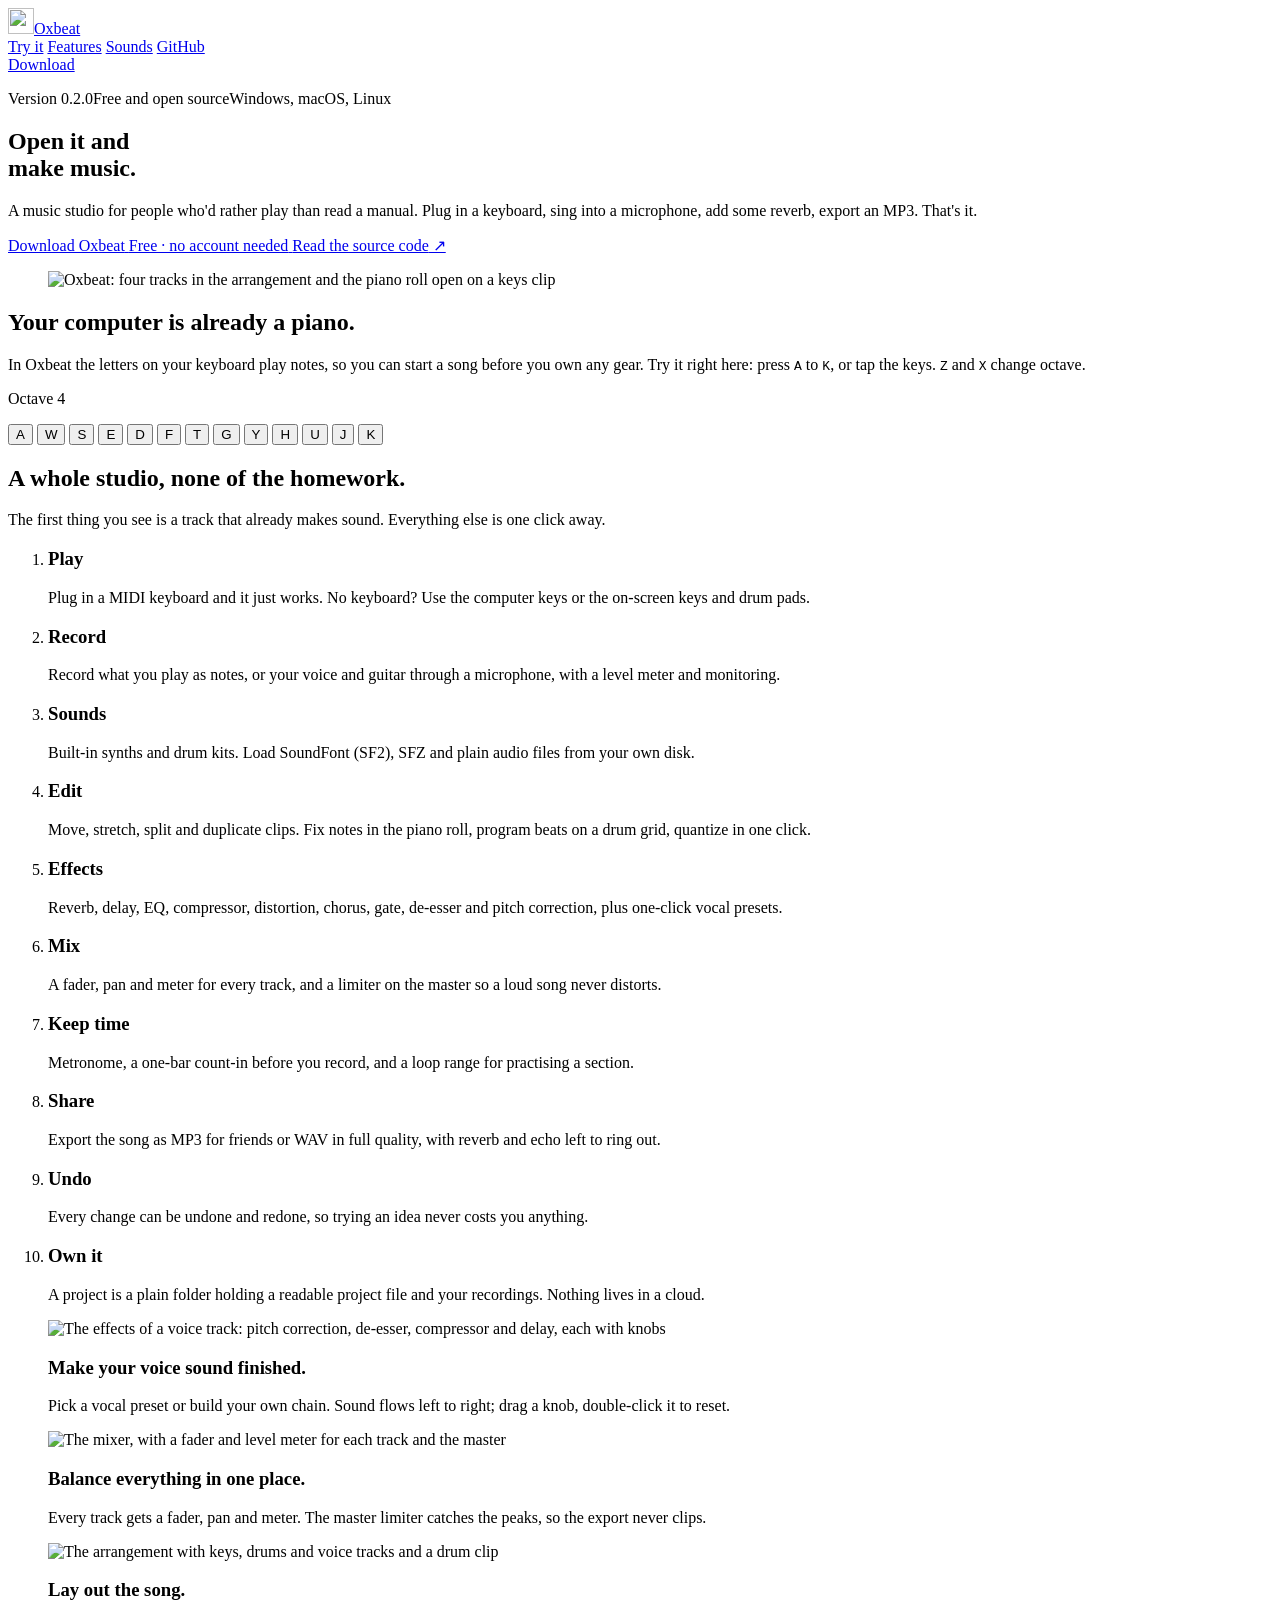
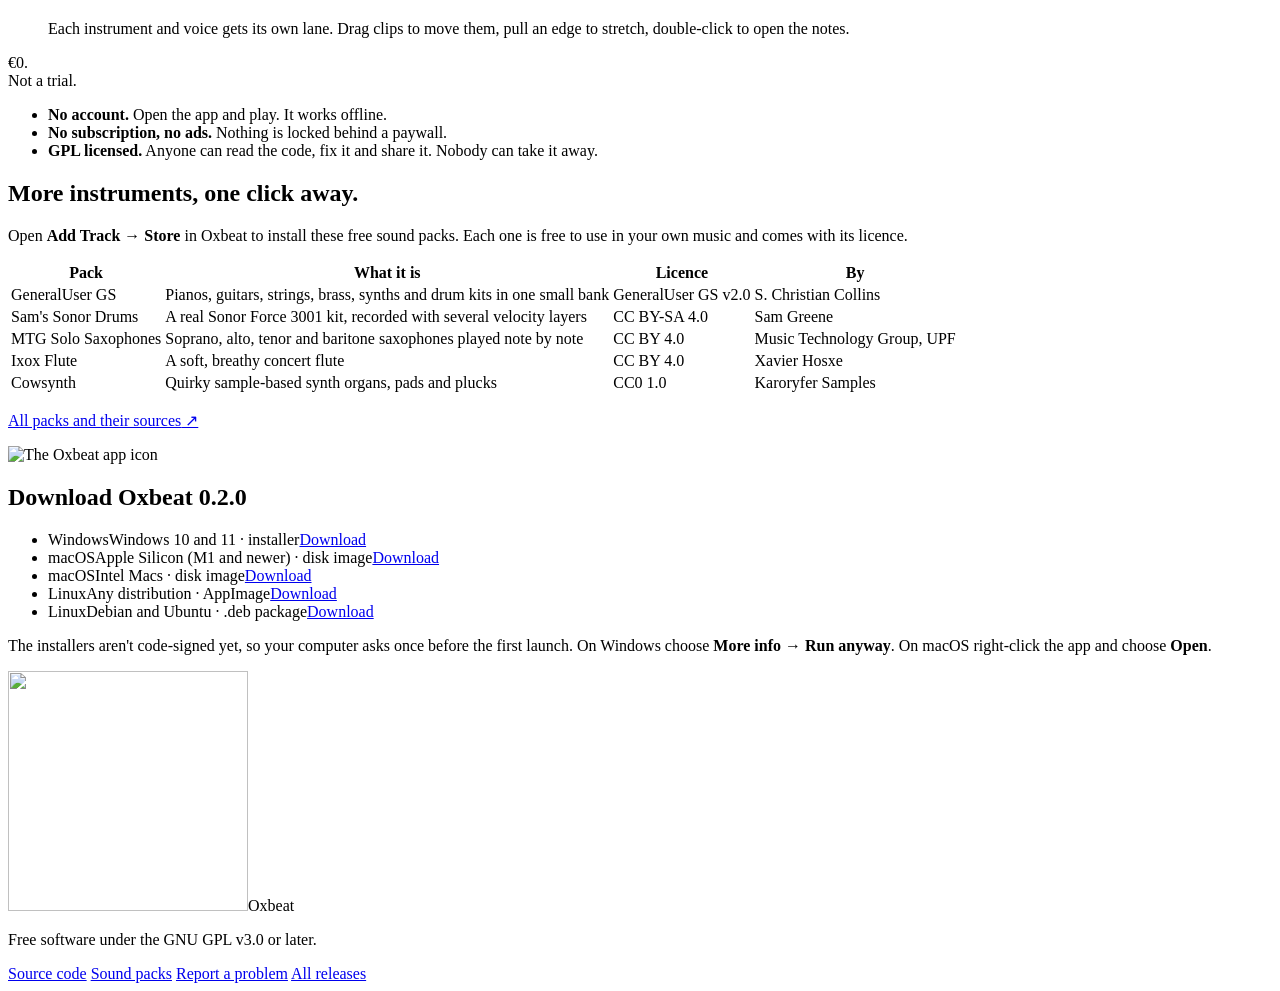
==== commit c66dbdd8: "feat: new pad logo Nine drum pads where the lit ones draw the X of Oxbeat. assets/icon.svg is the so" ====
--- a/site/public/index.html
+++ b/site/public/index.html
@@ -6,7 +6,9 @@
 <title>Oxbeat — open it and make music</title>
 <meta name="description" content="Oxbeat is a free, open-source music studio for Windows, macOS and Linux. Plug in a keyboard and play, record your voice, add effects, mix and export your song. No account, no subscription.">
 <link rel="canonical" href="https://oxbeat.it/">
-<link rel="icon" type="image/png" href="/img/icon.png">
+<link rel="icon" type="image/svg+xml" href="/img/icon.svg?v=2">
+<link rel="icon" type="image/png" href="/img/icon.png?v=2">
+<link rel="apple-touch-icon" href="/img/icon.png?v=2">
 <meta name="theme-color" content="#f1efe9">
 <meta property="og:type" content="website">
 <meta property="og:url" content="https://oxbeat.it/">
@@ -21,7 +23,7 @@
 
 <header class="top">
   <div class="wrap top-row">
-    <a class="mark" href="/" aria-label="Oxbeat home"><img src="/img/icon.png" alt="" width="26" height="26">Oxbeat</a>
+    <a class="mark" href="/" aria-label="Oxbeat home"><img src="/img/icon.png?v=2" alt="" width="26" height="26">Oxbeat</a>
     <nav class="top-nav" aria-label="Sections">
       <a href="#play">Try it</a>
       <a href="#inside">Features</a>
@@ -36,7 +38,7 @@
 
   <section class="hero wrap">
     <p class="meta"><span>Version 0.2.0</span><span>Free and open source</span><span>Windows, macOS, Linux</span></p>
-    <h1><span class="sr">O</span><span class="o-logo" aria-hidden="true"><svg viewBox="84 84 344 344"><circle class="disc" cx="256" cy="256" r="128"/><circle class="ring" cx="256" cy="256" r="150"/><g class="bars"><rect x="153" y="221" width="30" height="70"/><rect x="197" y="186" width="30" height="140"/><rect x="241" y="151" width="30" height="210"/><rect x="285" y="186" width="30" height="140"/><rect x="329" y="211" width="30" height="90"/></g></svg></span>pen it and<br>make music.</h1>
+    <h1>Open it and<br>make music<span class="pad-dot" aria-hidden="true"></span><span class="sr">.</span></h1>
     <div class="hero-foot">
       <p class="lead">A music studio for people who'd rather play than read a manual. Plug in a keyboard, sing into a microphone, add some reverb, export an MP3. That's it.</p>
       <div class="hero-actions">
@@ -144,7 +146,7 @@
 
   <section id="download" class="band band-dark">
     <div class="wrap download">
-      <div class="dl-head"><img class="dl-icon" src="/img/icon.png" width="112" height="112" alt="The Oxbeat app icon"><h2>Download Oxbeat <span id="dl-version">0.2.0</span></h2></div>
+      <div class="dl-head"><img class="dl-icon" src="/img/icon.png?v=2" width="112" height="112" alt="The Oxbeat app icon"><h2>Download Oxbeat <span id="dl-version">0.2.0</span></h2></div>
       <ul class="downloads">
         <li data-os="windows"><span class="dl-os">Windows</span><span class="dl-what">Windows 10 and 11 · installer</span><a class="dl-get" href="https://github.com/matthias-peterlini/Oxbeat/releases/latest">Download <span class="dl-size"></span></a></li>
         <li data-os="mac-arm"><span class="dl-os">macOS</span><span class="dl-what">Apple Silicon (M1 and newer) · disk image</span><a class="dl-get" href="https://github.com/matthias-peterlini/Oxbeat/releases/latest">Download <span class="dl-size"></span></a></li>
@@ -159,7 +161,7 @@
 </main>
 
 <footer class="wrap foot">
-  <p class="foot-mark"><span class="sr">O</span><span class="o-logo" aria-hidden="true"><svg viewBox="84 84 344 344"><circle class="disc" cx="256" cy="256" r="128"/><circle class="ring" cx="256" cy="256" r="150"/><g class="bars"><rect x="153" y="221" width="30" height="70"/><rect x="197" y="186" width="30" height="140"/><rect x="241" y="151" width="30" height="210"/><rect x="285" y="186" width="30" height="140"/><rect x="329" y="211" width="30" height="90"/></g></svg></span>xbeat</p>
+  <p class="foot-mark"><img class="foot-icon" src="/img/icon.svg?v=2" alt="" width="240" height="240">Oxbeat</p>
   <div class="foot-row">
     <p>Free software under the GNU GPL v3.0 or later.</p>
     <nav aria-label="Links">
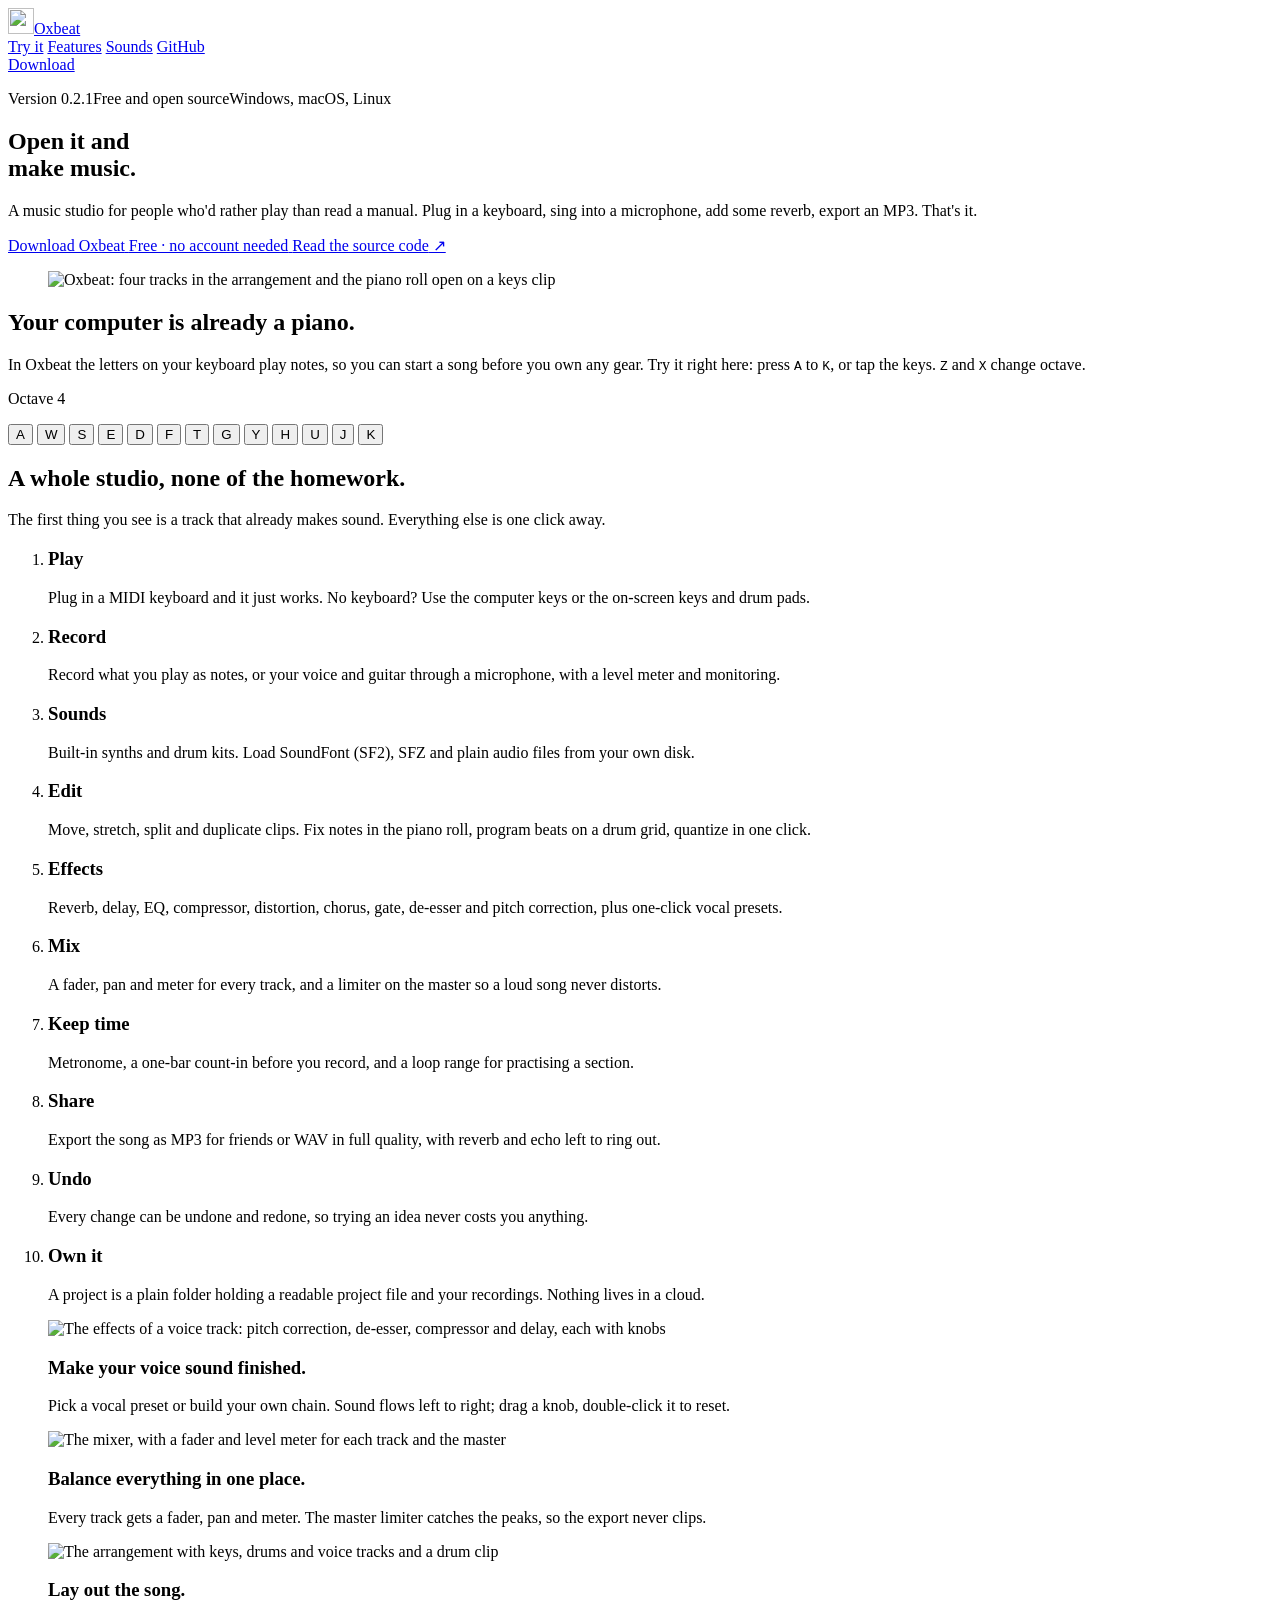
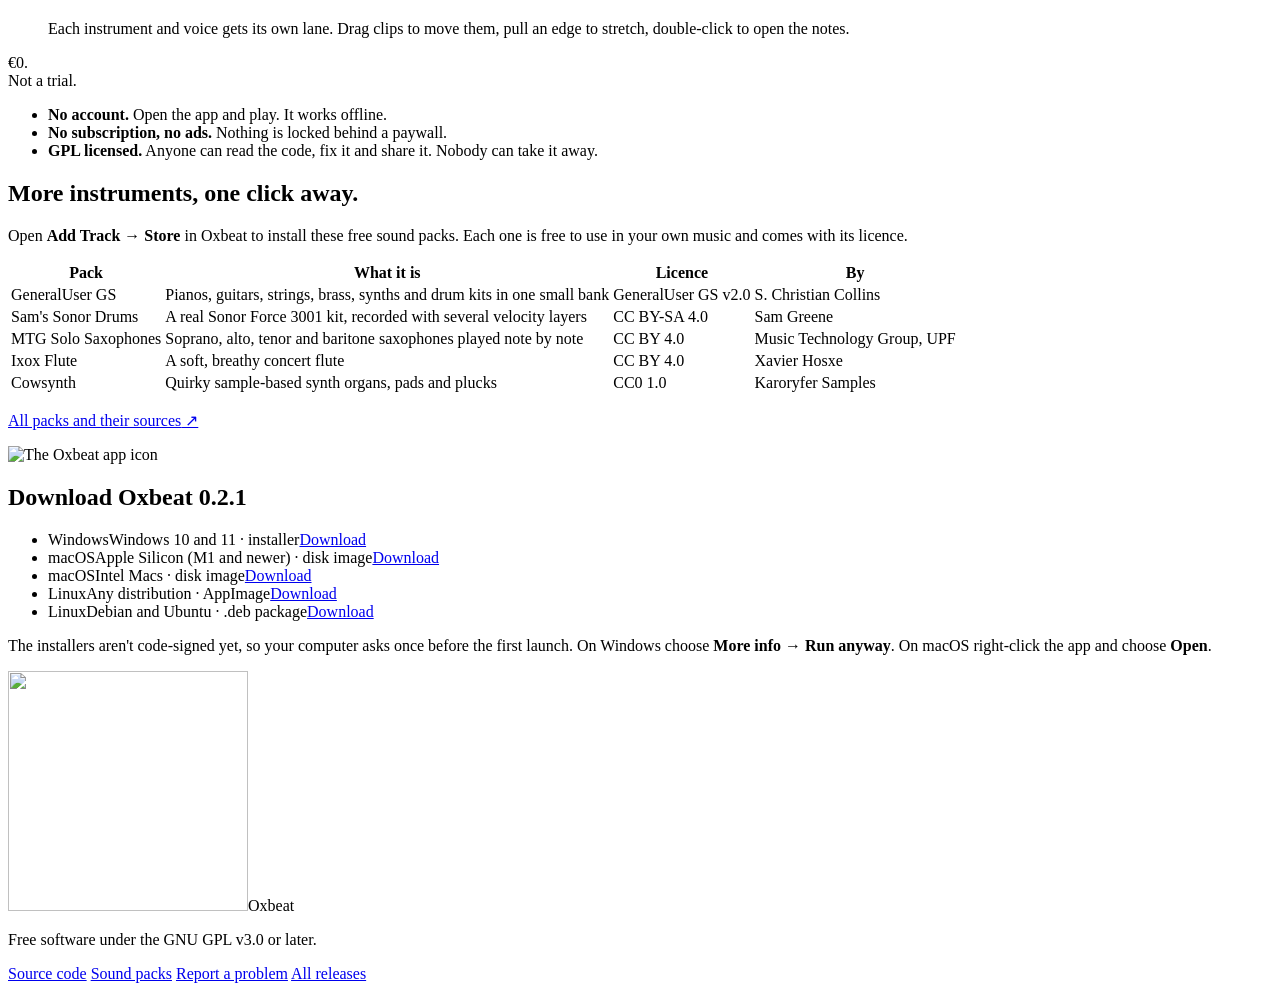
==== commit 4ec4934c: "chore: version 0.2.1 with the new pad icon Co-Authored-By: Claude Opus 5.5 <noreply@anthropic.com>" ====
--- a/site/public/index.html
+++ b/site/public/index.html
@@ -37,7 +37,7 @@
 <main>
 
   <section class="hero wrap">
-    <p class="meta"><span>Version 0.2.0</span><span>Free and open source</span><span>Windows, macOS, Linux</span></p>
+    <p class="meta"><span>Version <span id="meta-version">0.2.1</span></span><span>Free and open source</span><span>Windows, macOS, Linux</span></p>
     <h1>Open it and<br>make music<span class="pad-dot" aria-hidden="true"></span><span class="sr">.</span></h1>
     <div class="hero-foot">
       <p class="lead">A music studio for people who'd rather play than read a manual. Plug in a keyboard, sing into a microphone, add some reverb, export an MP3. That's it.</p>
@@ -146,7 +146,7 @@
 
   <section id="download" class="band band-dark">
     <div class="wrap download">
-      <div class="dl-head"><img class="dl-icon" src="/img/icon.png?v=2" width="112" height="112" alt="The Oxbeat app icon"><h2>Download Oxbeat <span id="dl-version">0.2.0</span></h2></div>
+      <div class="dl-head"><img class="dl-icon" src="/img/icon.png?v=2" width="112" height="112" alt="The Oxbeat app icon"><h2>Download Oxbeat <span id="dl-version">0.2.1</span></h2></div>
       <ul class="downloads">
         <li data-os="windows"><span class="dl-os">Windows</span><span class="dl-what">Windows 10 and 11 · installer</span><a class="dl-get" href="https://github.com/matthias-peterlini/Oxbeat/releases/latest">Download <span class="dl-size"></span></a></li>
         <li data-os="mac-arm"><span class="dl-os">macOS</span><span class="dl-what">Apple Silicon (M1 and newer) · disk image</span><a class="dl-get" href="https://github.com/matthias-peterlini/Oxbeat/releases/latest">Download <span class="dl-size"></span></a></li>
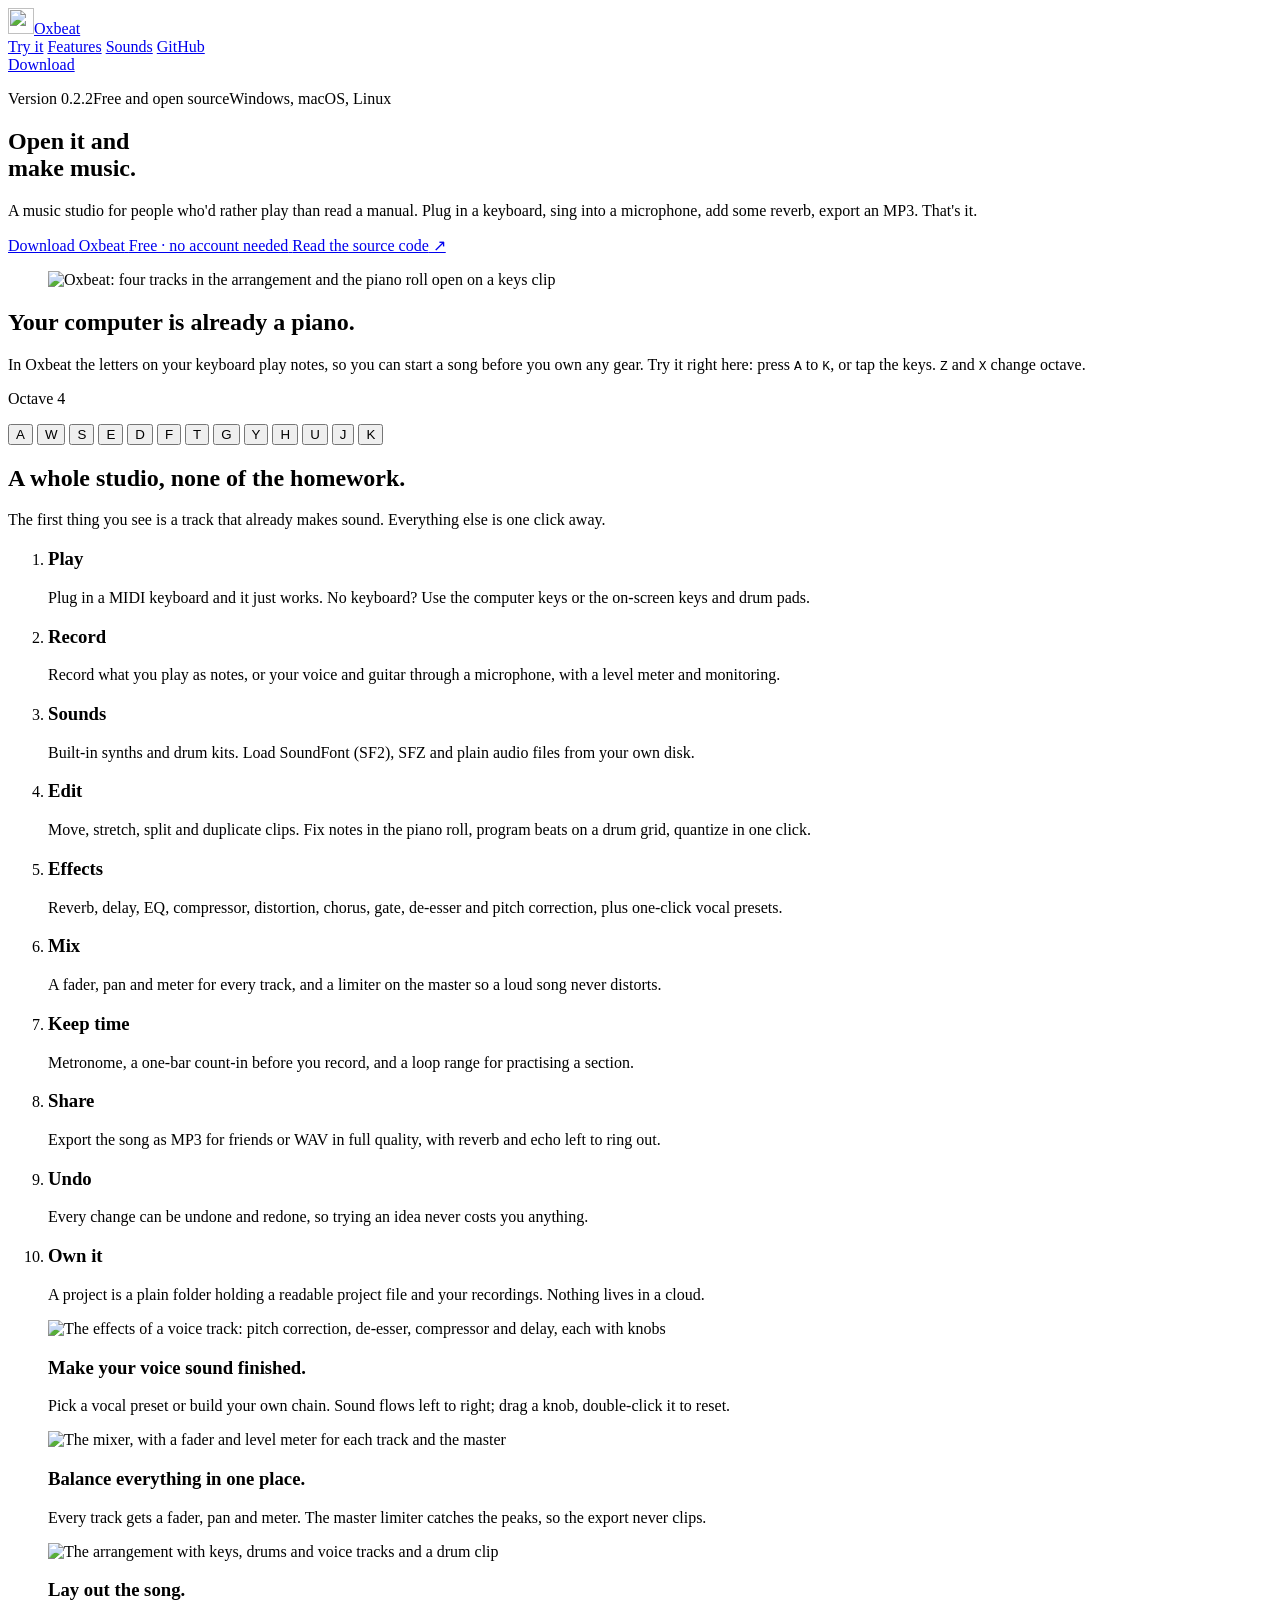
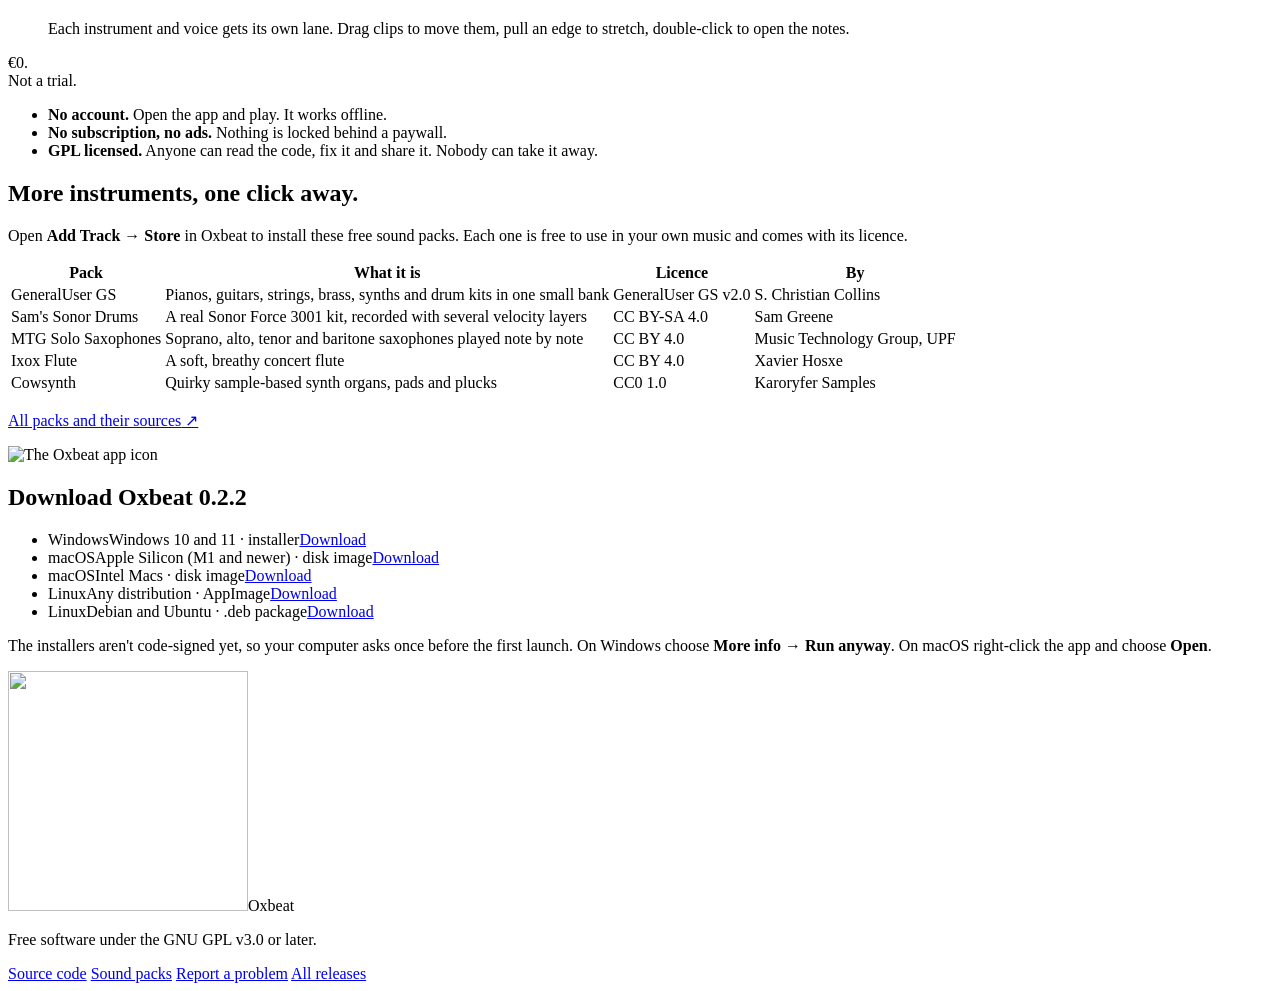
==== commit 0fa32179: "fix: 512 px app icon so the macOS disk images build again Co-Authored-By: Claude Opus 5.5 <noreply@a" ====
--- a/site/public/index.html
+++ b/site/public/index.html
@@ -37,7 +37,7 @@
 <main>
 
   <section class="hero wrap">
-    <p class="meta"><span>Version <span id="meta-version">0.2.1</span></span><span>Free and open source</span><span>Windows, macOS, Linux</span></p>
+    <p class="meta"><span>Version <span id="meta-version">0.2.2</span></span><span>Free and open source</span><span>Windows, macOS, Linux</span></p>
     <h1>Open it and<br>make music<span class="pad-dot" aria-hidden="true"></span><span class="sr">.</span></h1>
     <div class="hero-foot">
       <p class="lead">A music studio for people who'd rather play than read a manual. Plug in a keyboard, sing into a microphone, add some reverb, export an MP3. That's it.</p>
@@ -146,7 +146,7 @@
 
   <section id="download" class="band band-dark">
     <div class="wrap download">
-      <div class="dl-head"><img class="dl-icon" src="/img/icon.png?v=2" width="112" height="112" alt="The Oxbeat app icon"><h2>Download Oxbeat <span id="dl-version">0.2.1</span></h2></div>
+      <div class="dl-head"><img class="dl-icon" src="/img/icon.png?v=2" width="112" height="112" alt="The Oxbeat app icon"><h2>Download Oxbeat <span id="dl-version">0.2.2</span></h2></div>
       <ul class="downloads">
         <li data-os="windows"><span class="dl-os">Windows</span><span class="dl-what">Windows 10 and 11 · installer</span><a class="dl-get" href="https://github.com/matthias-peterlini/Oxbeat/releases/latest">Download <span class="dl-size"></span></a></li>
         <li data-os="mac-arm"><span class="dl-os">macOS</span><span class="dl-what">Apple Silicon (M1 and newer) · disk image</span><a class="dl-get" href="https://github.com/matthias-peterlini/Oxbeat/releases/latest">Download <span class="dl-size"></span></a></li>
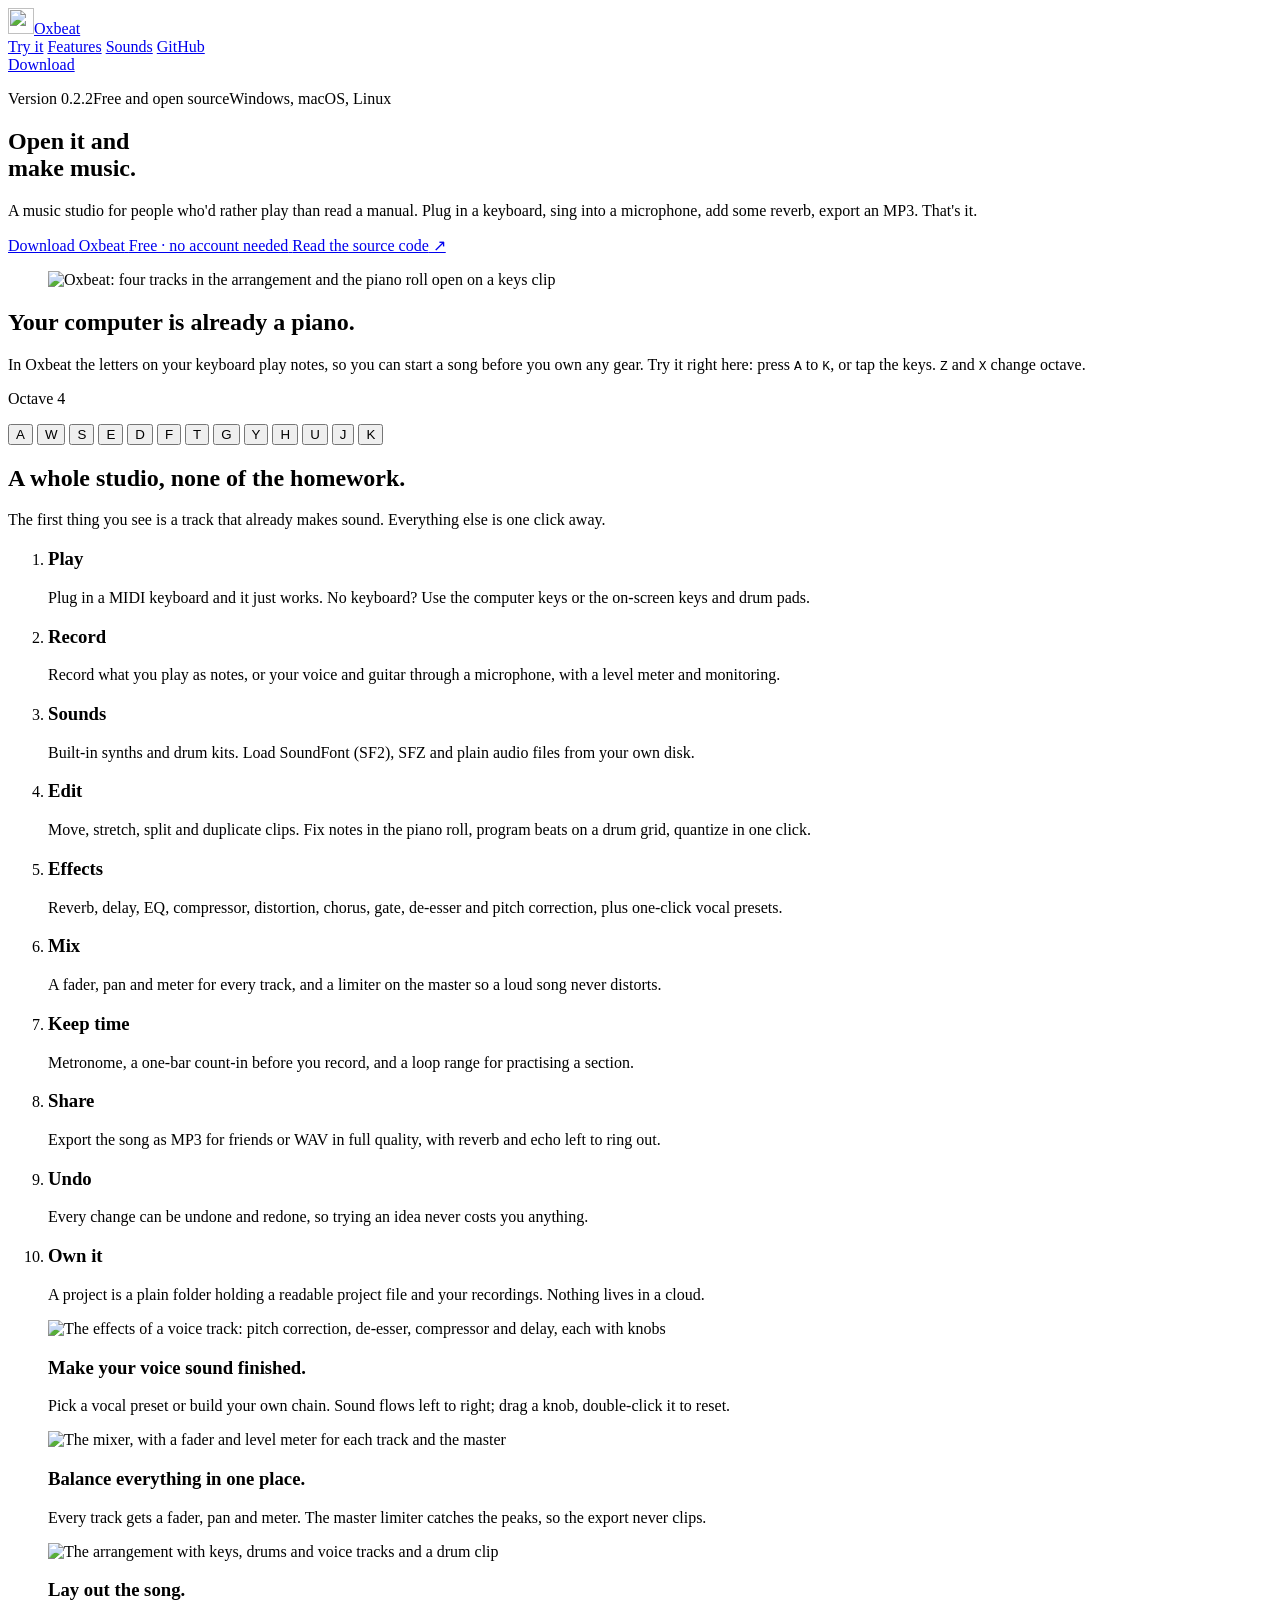
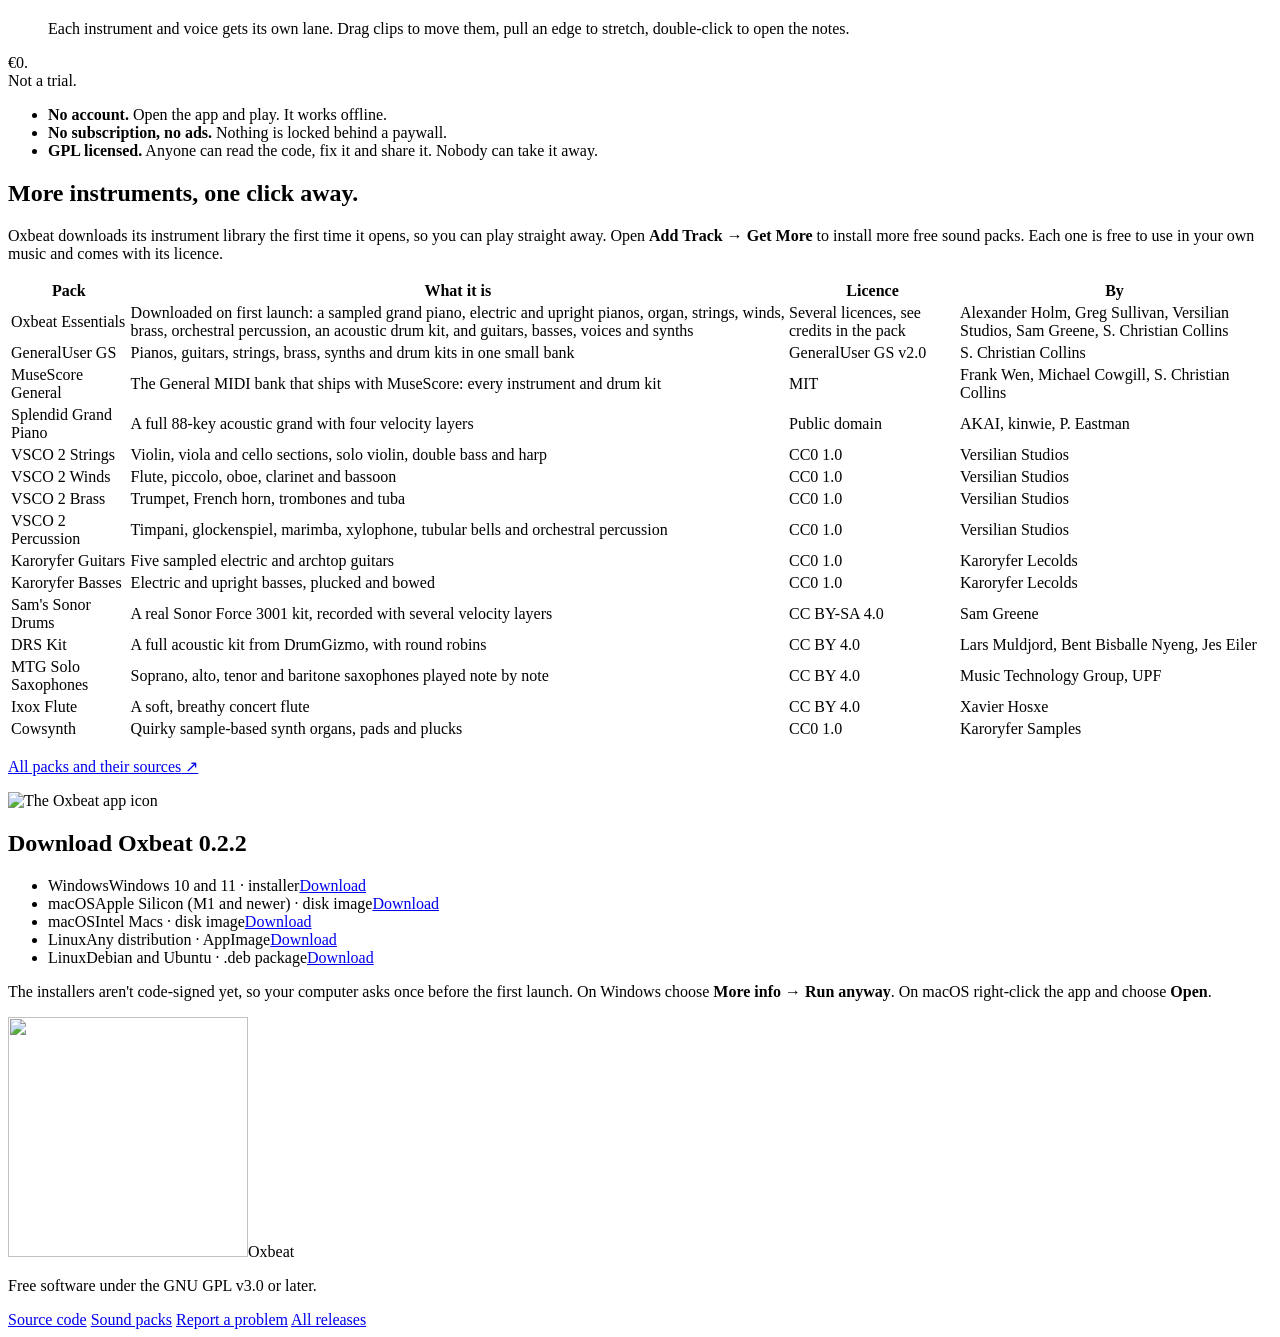
==== commit b69ada38: "docs(site): the new instrument library Co-Authored-By: Claude Opus 5.5 <noreply@anthropic.com>" ====
--- a/site/public/index.html
+++ b/site/public/index.html
@@ -127,14 +127,24 @@
   <section id="packs" class="wrap packs">
     <div class="packs-head">
       <h2>More instruments, one click away.</h2>
-      <p>Open <b>Add Track → Store</b> in Oxbeat to install these free sound packs. Each one is free to use in your own music and comes with its licence.</p>
+      <p>Oxbeat downloads its instrument library the first time it opens, so you can play straight away. Open <b>Add Track → Get More</b> to install more free sound packs. Each one is free to use in your own music and comes with its licence.</p>
     </div>
     <div class="table-scroll">
       <table class="table">
         <thead><tr><th>Pack</th><th>What it is</th><th>Licence</th><th>By</th></tr></thead>
         <tbody>
+          <tr><td>Oxbeat Essentials</td><td>Downloaded on first launch: a sampled grand piano, electric and upright pianos, organ, strings, winds, brass, orchestral percussion, an acoustic drum kit, and guitars, basses, voices and synths</td><td>Several licences, see credits in the pack</td><td>Alexander Holm, Greg Sullivan, Versilian Studios, Sam Greene, S. Christian Collins</td></tr>
           <tr><td>GeneralUser GS</td><td>Pianos, guitars, strings, brass, synths and drum kits in one small bank</td><td>GeneralUser GS v2.0</td><td>S. Christian Collins</td></tr>
+          <tr><td>MuseScore General</td><td>The General MIDI bank that ships with MuseScore: every instrument and drum kit</td><td>MIT</td><td>Frank Wen, Michael Cowgill, S. Christian Collins</td></tr>
+          <tr><td>Splendid Grand Piano</td><td>A full 88-key acoustic grand with four velocity layers</td><td>Public domain</td><td>AKAI, kinwie, P. Eastman</td></tr>
+          <tr><td>VSCO 2 Strings</td><td>Violin, viola and cello sections, solo violin, double bass and harp</td><td>CC0 1.0</td><td>Versilian Studios</td></tr>
+          <tr><td>VSCO 2 Winds</td><td>Flute, piccolo, oboe, clarinet and bassoon</td><td>CC0 1.0</td><td>Versilian Studios</td></tr>
+          <tr><td>VSCO 2 Brass</td><td>Trumpet, French horn, trombones and tuba</td><td>CC0 1.0</td><td>Versilian Studios</td></tr>
+          <tr><td>VSCO 2 Percussion</td><td>Timpani, glockenspiel, marimba, xylophone, tubular bells and orchestral percussion</td><td>CC0 1.0</td><td>Versilian Studios</td></tr>
+          <tr><td>Karoryfer Guitars</td><td>Five sampled electric and archtop guitars</td><td>CC0 1.0</td><td>Karoryfer Lecolds</td></tr>
+          <tr><td>Karoryfer Basses</td><td>Electric and upright basses, plucked and bowed</td><td>CC0 1.0</td><td>Karoryfer Lecolds</td></tr>
           <tr><td>Sam's Sonor Drums</td><td>A real Sonor Force 3001 kit, recorded with several velocity layers</td><td>CC BY-SA 4.0</td><td>Sam Greene</td></tr>
+          <tr><td>DRS Kit</td><td>A full acoustic kit from DrumGizmo, with round robins</td><td>CC BY 4.0</td><td>Lars Muldjord, Bent Bisballe Nyeng, Jes Eiler</td></tr>
           <tr><td>MTG Solo Saxophones</td><td>Soprano, alto, tenor and baritone saxophones played note by note</td><td>CC BY 4.0</td><td>Music Technology Group, UPF</td></tr>
           <tr><td>Ixox Flute</td><td>A soft, breathy concert flute</td><td>CC BY 4.0</td><td>Xavier Hosxe</td></tr>
           <tr><td>Cowsynth</td><td>Quirky sample-based synth organs, pads and plucks</td><td>CC0 1.0</td><td>Karoryfer Samples</td></tr>
